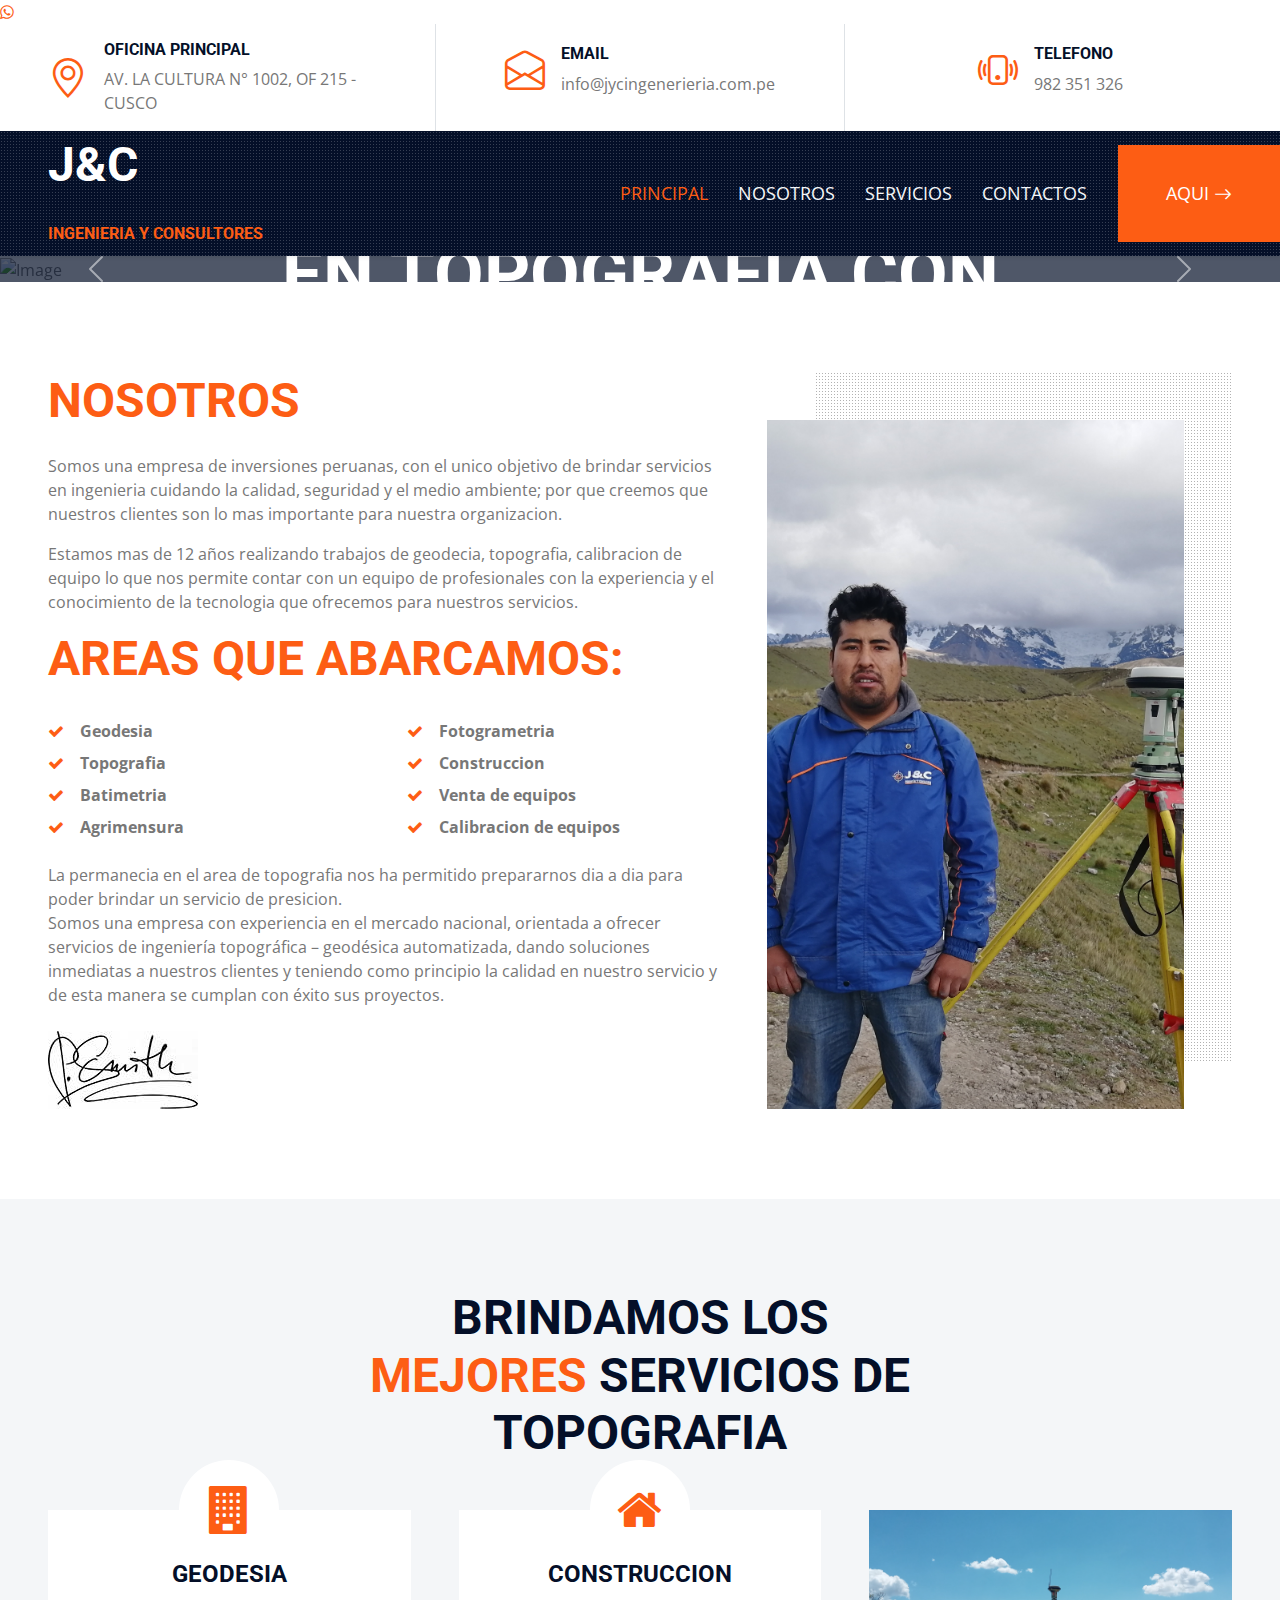
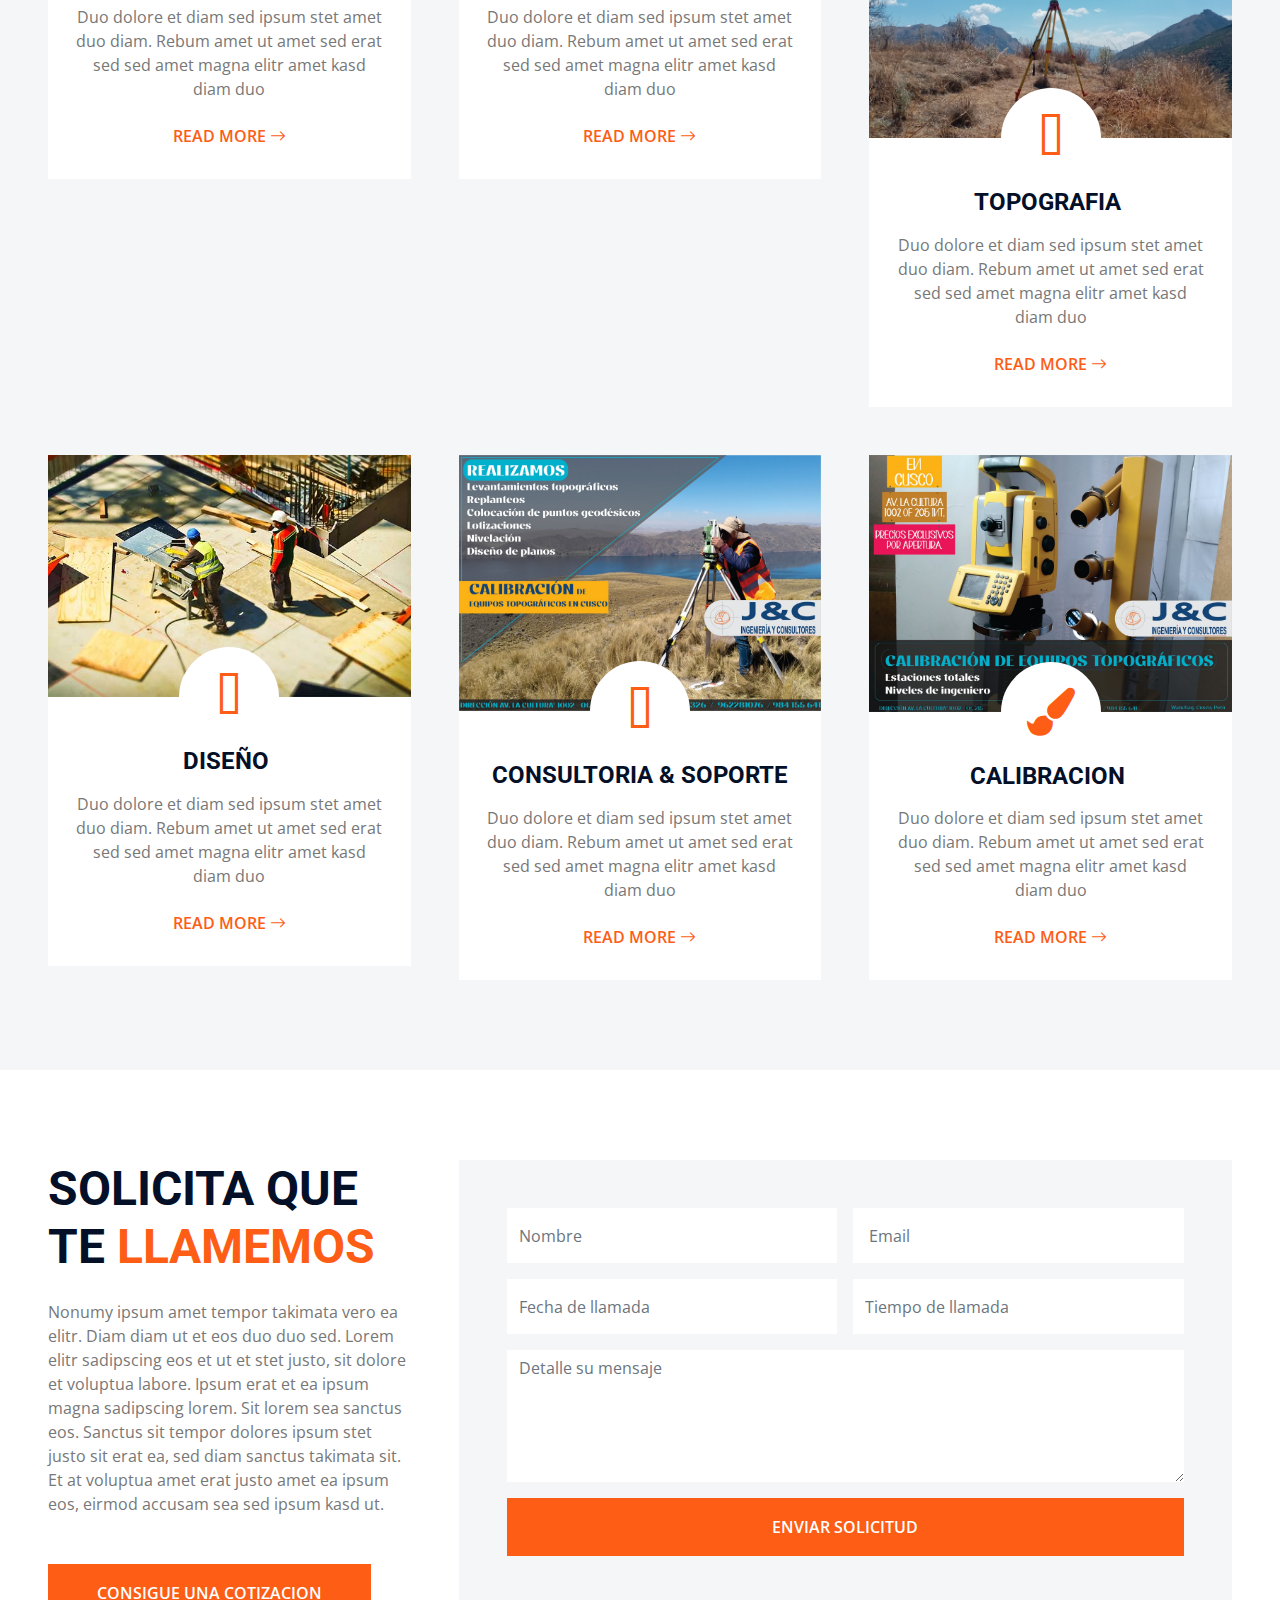
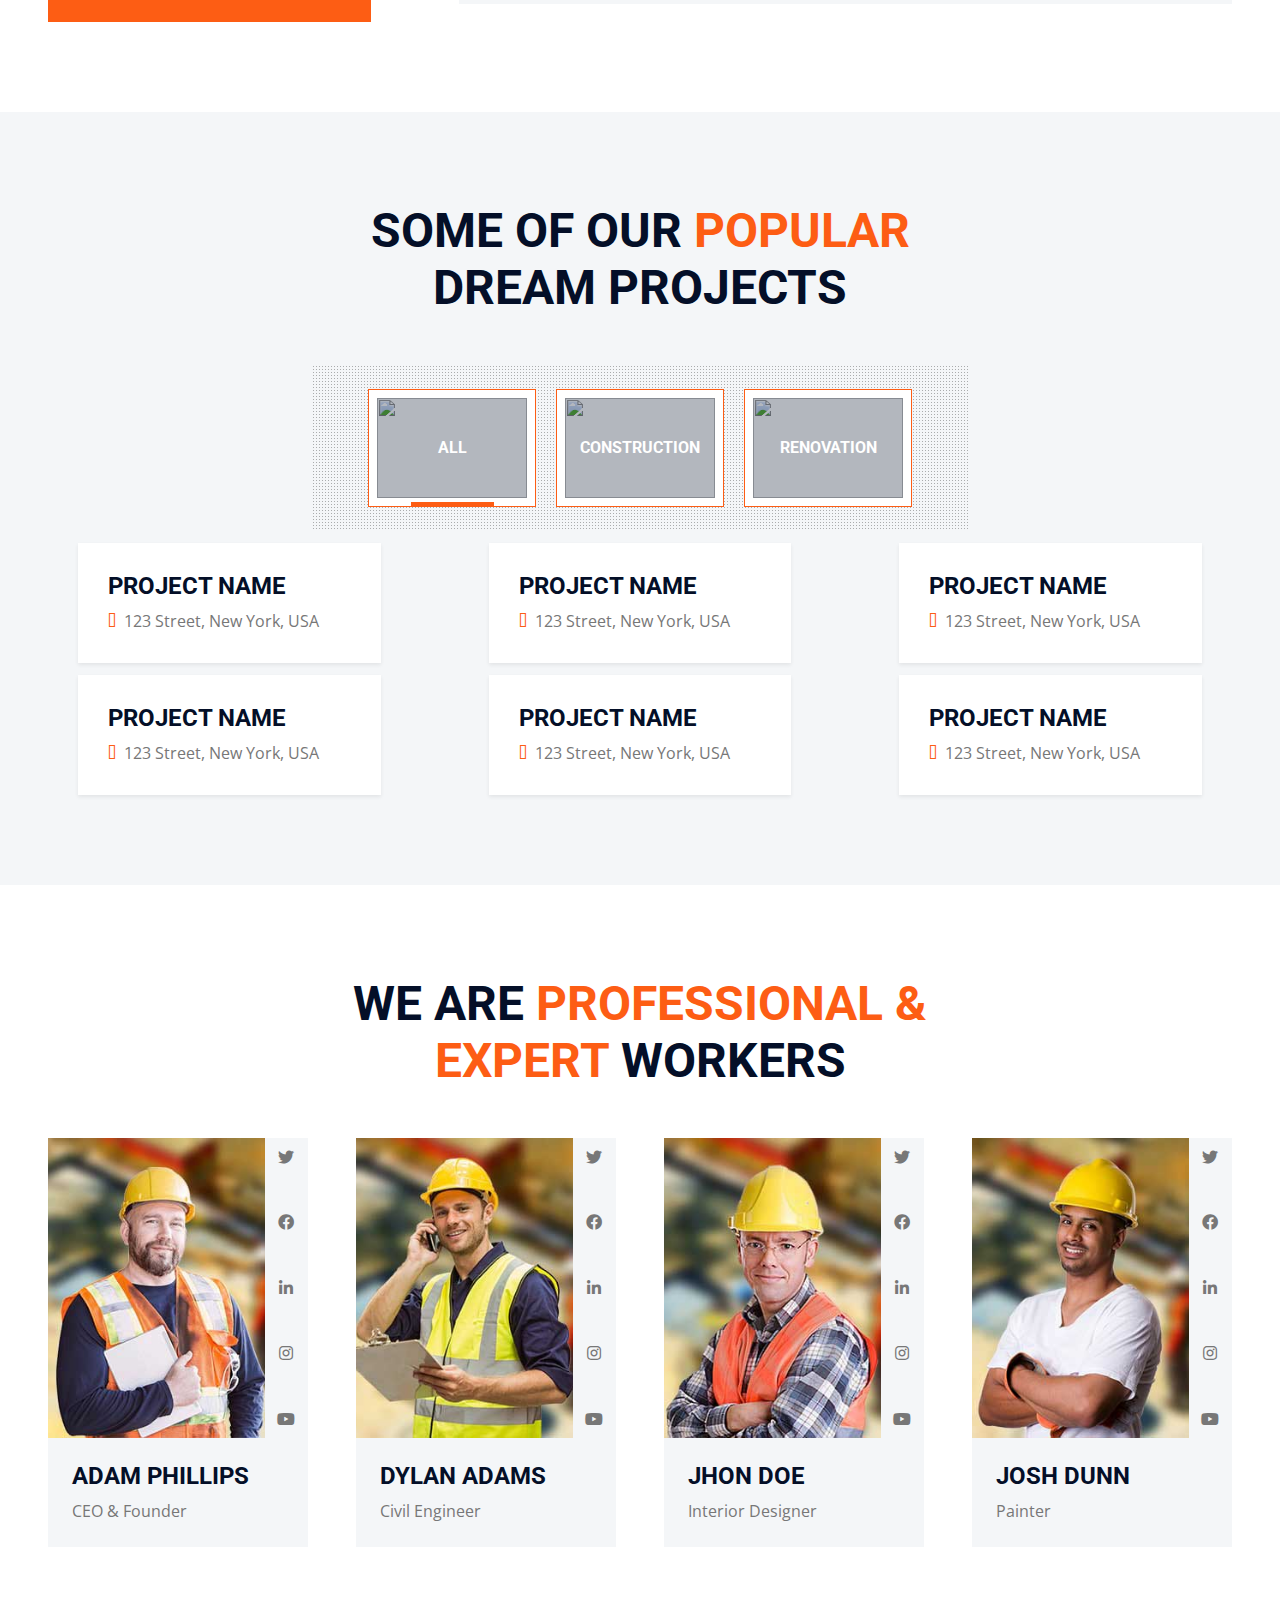
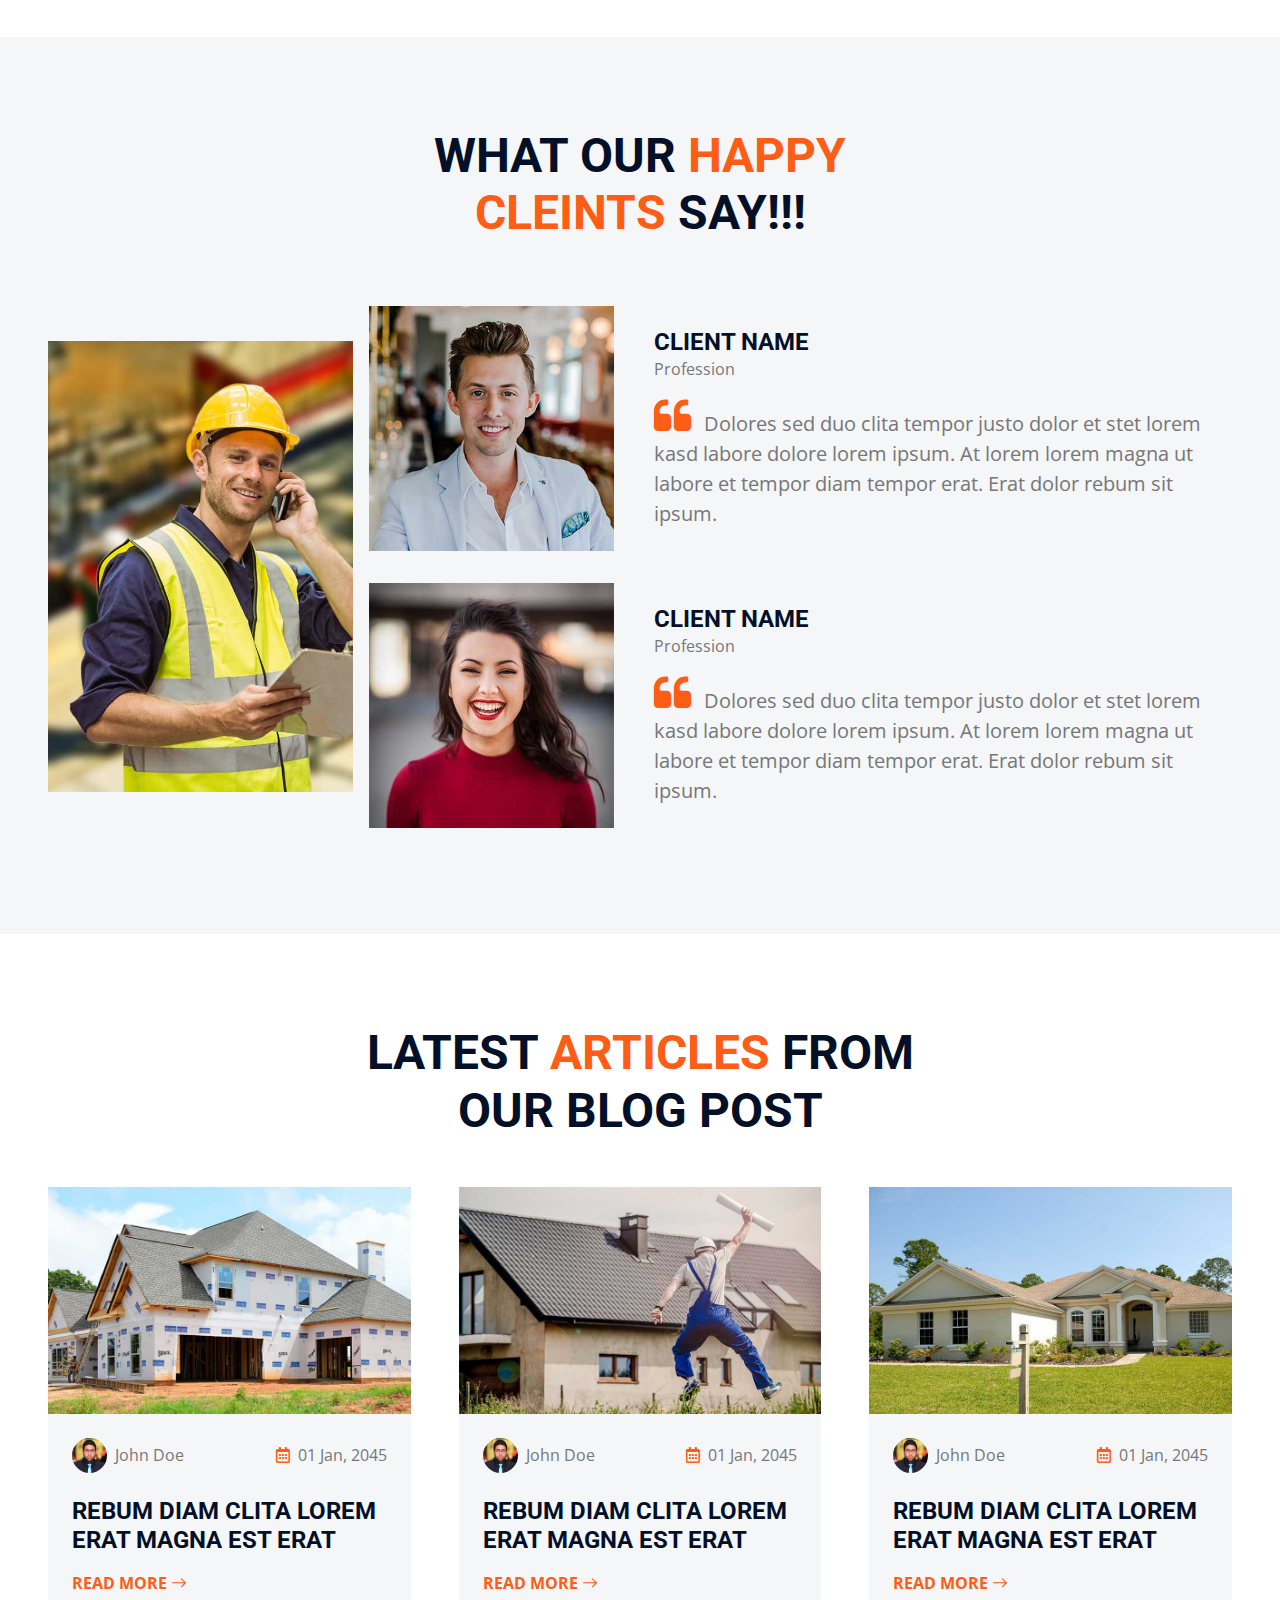
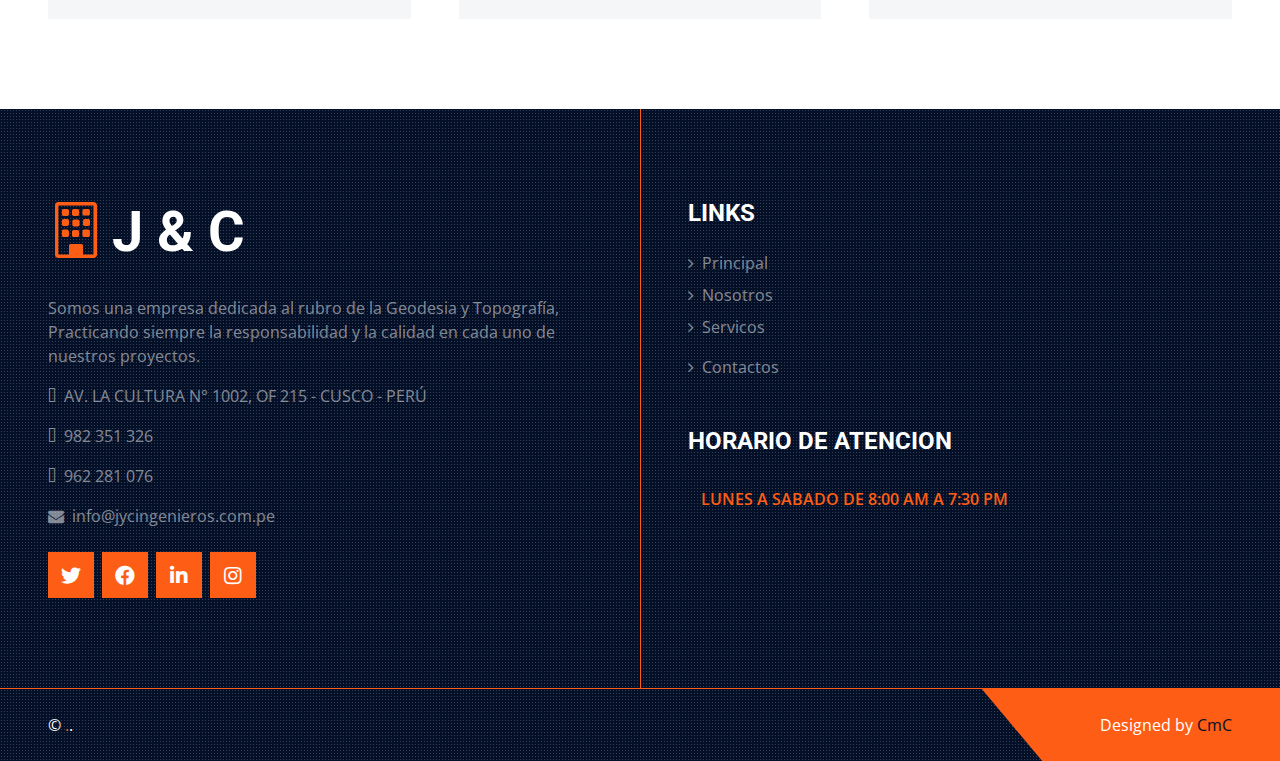
==== index.html @ 60f00f7a "Create index.html" ====
<!DOCTYPE html>
<html lang="en">

<head>
    <meta charset="utf-8">
    <title>J & C INGENIERIA Y CONSULTORES E.I.R.L.</title>
    <meta content="width=device-width, initial-scale=1.0" name="viewport">
    <meta content="Cusco topografia, venta y alquiler de equipos de topografia, " name="keywords">
    <meta content="Venta, alquiler y servicios de topografía en la ciudad de CUSCO con equipos Leica, topcon, Trimble, Hi target. Certificación de puntos geodésicos ante el IGN." name="description">
	<meta content="index" name="robots">

    <!-- Favicon -->
    <link href="img/favicon.ico" rel="icon">

    <!-- Google Web Fonts -->
    <link rel="preconnect" href="https://fonts.gstatic.com">
    <link href="https://fonts.googleapis.com/css2?family=Open+Sans:wght@400;600&family=Roboto:wght@500;700&display=swap" rel="stylesheet"> 

    <!-- Icon Font Stylesheet -->
    <link href="https://cdnjs.cloudflare.com/ajax/libs/font-awesome/5.15.0/css/all.min.css" rel="stylesheet">
    <link href="https://cdn.jsdelivr.net/npm/bootstrap-icons@1.4.1/font/bootstrap-icons.css" rel="stylesheet">

    <!-- Libraries Stylesheet -->
    <link href="lib/owlcarousel/assets/owl.carousel.min.css" rel="stylesheet">
    <link href="lib/tempusdominus/css/tempusdominus-bootstrap-4.min.css" rel="stylesheet" />
    <link href="lib/lightbox/css/lightbox.min.css" rel="stylesheet">
	 

    <!-- Customized Bootstrap Stylesheet -->
    <link href="css/bootstrap.min.css" rel="stylesheet">

    <!-- Template Stylesheet -->
    <link href="css/style.css" rel="stylesheet">
	<link rel="stylesheet" href="whatsapp.css">
	
</head>

<body>
	<link rel="stylesheet" href="https://maxcdn.bootstrapcdn.com/font-awesome/4.5.0/css/font-awesome.min.css">
<a href="https://api.whatsapp.com/send?phone=982351326&text=Hola%21%20Quisiera%20m%C3%A1s%20informaci%C3%B3n%20" class="float" target="_blank">
<i class="fa fa-whatsapp my-float"></i>
</a>
    <!-- Topbar Start -->
    <div class="container-fluid px-5 d-none d-lg-block">
        <div class="row gx-5">
            <div class="col-lg-4 text-center py-3">
                <div class="d-inline-flex align-items-center">
                    <i class="bi bi-geo-alt fs-1 text-primary me-3"></i>
                    <div class="text-start">
                        <h6 class="text-uppercase fw-bold">oficina principal</h6>
                        <span>AV. LA CULTURA N° 1002, OF 215 - CUSCO</span>
                    </div>
                </div>
            </div>
            <div class="col-lg-4 text-center border-start border-end py-3">
                <div class="d-inline-flex align-items-center">
                    <i class="bi bi-envelope-open fs-1 text-primary me-3"></i>
                    <div class="text-start">
                        <h6 class="text-uppercase fw-bold">Email</h6>
                        <span>info@jycingenerieria.com.pe</span>
                    </div>
                </div>
            </div>
            <div class="col-lg-4 text-center py-3">
                <div class="d-inline-flex align-items-center">
                    <i class="bi bi-phone-vibrate fs-1 text-primary me-3"></i>
                    <div class="text-start">
                        <h6 class="text-uppercase fw-bold">telefono</h6>
                        <span>982 351 326</span>
                    </div>
                </div>
            </div>
        </div>
    </div>
    <!-- Topbar End -->


    <!-- Navbar Start -->
    <div class="container-fluid sticky-top bg-dark bg-light-radial shadow-sm px-5 pe-lg-0">
        <nav class="navbar navbar-expand-lg bg-dark bg-light-radial navbar-dark py-3 py-lg-0">
            <a href="index.html" class="navbar-brand">
			<h1 class="m-0 display-5 text-uppercase text-white"><i class="#"></i>j&amp;c</h1>
<h1 class="m-0 display-5 text-uppercase text-white"><i class="#"></i><FONT SIZE=3 color="#FD5D14">Ingenieria y consultores</font></h1>
            </a>
            <button class="navbar-toggler" type="button" data-bs-toggle="collapse" data-bs-target="#navbarCollapse">
                <span class="navbar-toggler-icon"></span>
            </button>
            <div class="collapse navbar-collapse" id="navbarCollapse">
                <div class="navbar-nav ms-auto py-0">
                    <a href="index.html" class="nav-item nav-link active">principal</a>
                    <a href="about.html" class="nav-item nav-link">nosotros</a>
                    <a href="service.html" class="nav-item nav-link">Servicios</a>
                      <!-- <div class="nav-item dropdown">
                        <a href="#" class="nav-link dropdown-toggle" data-bs-toggle="dropdown">Paginas</a>
                        <div class="dropdown-menu m-0">
                            <a href="project.html" class="dropdown-item">Nuestros proyectos</a>
                            <a href="team.html" class="dropdown-item">Nuestro equipo</a>
                            <a href="testimonial.html" class="dropdown-item">Testimonios</a>
                            <a href="blog.html" class="dropdown-item">Blog</a>
                       </div> 
                    </div> -->
                    <a href="contact.html" class="nav-item nav-link">Contactos</a>
                    <a href="" class="nav-item nav-link bg-primary text-white px-5 ms-3 d-none d-lg-block">aqui <i class="bi bi-arrow-right"></i></a>
                </div>
            </div>
        </nav>
    </div>
    <!-- Navbar End -->



    <!-- Carousel Start -->
    <div class="container-fluid p-0">
        <div id="header-carousel" class="carousel slide carousel-fade" data-bs-ride="carousel">
            <div class="carousel-inner">
                <div class="carousel-item active">
                    <img class="w-100" src="img/carousel-1.jpg" alt="Image">
                    <div class="carousel-caption d-flex flex-column align-items-center justify-content-center">
                        <div class="p-3" style="max-width: 900px;">
                            <i class="fa fa-home fa-4x text-primary mb-4 d-none d-sm-block"></i>
                            <h1 class="display-2 text-uppercase text-white mb-md-4">Realiza tus proyectos en topografia con nosotros</h1>
                            <a href="" class="btn btn-primary py-md-3 px-md-5 mt-2">Cotiza aqui</a>
                        </div>
                    </div>
                </div>
                <div class="carousel-item">
                    <img class="w-100" src="img/carousel-2.jpg" alt="Image">
                    <div class="carousel-caption d-flex flex-column align-items-center justify-content-center">
                        <div class="p-3" style="max-width: 900px;">
                            <i class="fa fa-tools fa-4x text-primary mb-4 d-none d-sm-block"></i>
                            <h1 class="display-2 text-uppercase text-white mb-md-4">Nosotros te brindamos confianza en tu proyectos</h1>
                            <a href="" class="btn btn-primary py-md-3 px-md-5 mt-2">Contactos</a>
                        </div>
                    </div>
                </div>
            </div>
            <button class="carousel-control-prev" type="button" data-bs-target="#header-carousel"
                data-bs-slide="prev">
                <span class="carousel-control-prev-icon" aria-hidden="true"></span>
                <span class="visually-hidden">Previous</span>
            </button>
            <button class="carousel-control-next" type="button" data-bs-target="#header-carousel"
                data-bs-slide="next">
                <span class="carousel-control-next-icon" aria-hidden="true"></span>
                <span class="visually-hidden">Next</span>
            </button>
        </div>
    </div>
    <!-- Carousel End -->


    <!-- About Start -->
    <div class="container-fluid py-6 px-5">
        <div class="row g-5">
            <div class="col-lg-7">
                <h1 class="display-5 text-uppercase mb-4"> <span class="text-primary">nosotros</span> </h1>
                
                <p> Somos una empresa de inversiones peruanas, con el unico objetivo de brindar servicios en ingenieria cuidando la calidad, seguridad y el medio ambiente; por que creemos que nuestros clientes son lo mas importante para nuestra organizacion. </p>
                <p> Estamos mas de 12 años realizando trabajos de geodecia, topografia, calibracion de equipo lo que nos permite contar con un equipo  de profesionales con la experiencia y el conocimiento de la tecnologia que ofrecemos para nuestros servicios.  </p>
			  <h3 class="display-5 text-uppercase mb-4"> <span class="text-primary">areas que abarcamos:</span> </h3>
<div class="row gx-5 py-2">
          <div class="col-sm-6 mb-2">
                        <p class="fw-bold mb-2"><i class="fa fa-check text-primary me-3"></i>Geodesia</p>
                        <p class="fw-bold mb-2"><i class="fa fa-check text-primary me-3"></i>Topografia</p>
                        <p class="fw-bold mb-2"><i class="fa fa-check text-primary me-3"></i>Batimetria</p>
			            <p class="fw-bold mb-2"><i class="fa fa-check text-primary me-3"></i>Agrimensura</p>
        </div>
                    <div class="col-sm-6 mb-2">
                        <p class="fw-bold mb-2"><i class="fa fa-check text-primary me-3"></i>Fotogrametria</p>
                        <p class="fw-bold mb-2"><i class="fa fa-check text-primary me-3"></i>Construccion</p>
                        <p class="fw-bold mb-2"><i class="fa fa-check text-primary me-3"></i>Venta de equipos</p>
						<p class="fw-bold mb-2"><i class="fa fa-check text-primary me-3"></i>Calibracion de equipos</p>
                    </div>
              </div>
                <p class="mb-4">La permanecia en el area de topografia nos ha permitido prepararnos dia a dia para poder brindar un servicio de presicion.<br>
Somos una empresa con experiencia en el mercado nacional, orientada a ofrecer servicios de ingeniería topográfica – geodésica automatizada, dando soluciones inmediatas a nuestros clientes y teniendo como principio la calidad en nuestro servicio y de esta manera se cumplan con éxito sus proyectos.</p>
                <img src="img/signature.jpg" alt="">
            </div>
            <div class="col-lg-5 pb-5" style="min-height: 400px;">
                <div class="position-relative bg-dark-radial h-100 ms-5">
                    <img class="position-absolute w-100 h-100 mt-5 ms-n5" src="img/about.jpg" style="object-fit: cover;">
                </div>
            </div>
        </div>
    </div>
    <!-- About End -->
    

    <!-- Services Start -->
    <div class="container-fluid bg-light py-6 px-5">
        <div class="text-center mx-auto mb-5" style="max-width: 600px;">
            <h1 class="display-5 text-uppercase mb-4">brindamos los <span class="text-primary">mejores</span> servicios de topografia</h1>
        </div>
        <div class="row g-5">
            <div class="col-lg-4 col-md-6">
                <div class="service-item bg-white d-flex flex-column align-items-center text-center">
                    <img class="img-fluid" src="img/service-1.jpg" alt="">
                    <div class="service-icon bg-white">
                        <i class="fa fa-3x fa-building text-primary"></i>
                    </div>
                    <div class="px-4 pb-4">
                        <h4 class="text-uppercase mb-3">Geodesia</h4>
                        <p>Duo dolore et diam sed ipsum stet amet duo diam. Rebum amet ut amet sed erat sed sed amet magna elitr amet kasd diam duo</p>
                        <a class="btn text-primary" href="">Read More <i class="bi bi-arrow-right"></i></a>
                    </div>
                </div>
            </div>
            <div class="col-lg-4 col-md-6">
                <div class="service-item bg-white rounded d-flex flex-column align-items-center text-center">
                    <img class="img-fluid" src="img/service-2.jpg" alt="">
                    <div class="service-icon bg-white">
                        <i class="fa fa-3x fa-home text-primary"></i>
                    </div>
                    <div class="px-4 pb-4">
                        <h4 class="text-uppercase mb-3">construccion</h4>
                        <p>Duo dolore et diam sed ipsum stet amet duo diam. Rebum amet ut amet sed erat sed sed amet magna elitr amet kasd diam duo</p>
                        <a class="btn text-primary" href="">Read More <i class="bi bi-arrow-right"></i></a>
                    </div>
                </div>
            </div>
            <div class="col-lg-4 col-md-6">
                <div class="service-item bg-white rounded d-flex flex-column align-items-center text-center">
                    <img class="img-fluid" src="img/service-3.jpg" alt="">
                    <div class="service-icon bg-white">
                        <i class="fa fa-3x fa-drafting-compass text-primary"></i>
                    </div>
                    <div class="px-4 pb-4">
                        <h4 class="text-uppercase mb-3">topografia&nbsp;</h4>
                        <p>Duo dolore et diam sed ipsum stet amet duo diam. Rebum amet ut amet sed erat sed sed amet magna elitr amet kasd diam duo</p>
                        <a class="btn text-primary" href="">Read More <i class="bi bi-arrow-right"></i></a>
                    </div>
                </div>
            </div>
            <div class="col-lg-4 col-md-6">
                <div class="service-item bg-white rounded d-flex flex-column align-items-center text-center">
                    <img class="img-fluid" src="img/service-4.jpg" alt="">
                    <div class="service-icon bg-white">
                        <i class="fa fa-3x fa-palette text-primary"></i>
                    </div>
                    <div class="px-4 pb-4">
                        <h4 class="text-uppercase mb-3">diseño&nbsp;</h4>
                        <p>Duo dolore et diam sed ipsum stet amet duo diam. Rebum amet ut amet sed erat sed sed amet magna elitr amet kasd diam duo</p>
                        <a class="btn text-primary" href="">Read More <i class="bi bi-arrow-right"></i></a>
                    </div>
                </div>
            </div>
            <div class="col-lg-4 col-md-6">
                <div class="service-item bg-white rounded d-flex flex-column align-items-center text-center">
                    <img class="img-fluid" src="img/service-5.jpg" alt="">
                    <div class="service-icon bg-white">
                        <i class="fa fa-3x fa-tools text-primary"></i>
                    </div>
                    <div class="px-4 pb-4">
                        <h4 class="text-uppercase mb-3">consultoria & soporte</h4>
                        <p>Duo dolore et diam sed ipsum stet amet duo diam. Rebum amet ut amet sed erat sed sed amet magna elitr amet kasd diam duo</p>
                        <a class="btn text-primary" href="">Read More <i class="bi bi-arrow-right"></i></a>
                    </div>
                </div>
            </div>
            <div class="col-lg-4 col-md-6">
                <div class="service-item bg-white rounded d-flex flex-column align-items-center text-center">
                    <img class="img-fluid" src="img/service-6.jpg" alt="">
                    <div class="service-icon bg-white">
                        <i class="fa fa-3x fa-paint-brush text-primary"></i>
                    </div>
                    <div class="px-4 pb-4">
                        <h4 class="text-uppercase mb-3">calibracion&nbsp;</h4>
                        <p>Duo dolore et diam sed ipsum stet amet duo diam. Rebum amet ut amet sed erat sed sed amet magna elitr amet kasd diam duo</p>
                        <a class="btn text-primary" href="">Read More <i class="bi bi-arrow-right"></i></a>
                    </div>
                </div>
            </div>
        </div>
    </div>
    <!-- Services End -->


    <!-- Appointment Start -->
    <div class="container-fluid py-6 px-5">
            <div class="row gx-5">
                <div class="col-lg-4 mb-5 mb-lg-0">
                    <div class="mb-4">
                        <h1 class="display-5 text-uppercase mb-4">solicita que te <span class="text-primary">llamemos</span></h1>
                    </div>
                    <p class="mb-5">Nonumy ipsum amet tempor takimata vero ea elitr. Diam diam ut et eos duo duo sed. Lorem elitr sadipscing eos et ut et stet justo, sit dolore et voluptua labore. Ipsum erat et ea ipsum magna sadipscing lorem. Sit lorem sea sanctus eos. Sanctus sit tempor dolores ipsum stet justo sit erat ea, sed diam sanctus takimata sit. Et at voluptua amet erat justo amet ea ipsum eos, eirmod accusam sea sed ipsum kasd ut.</p>
                    <a class="btn btn-primary py-3 px-5" href="">consigue una cotizacion</a>
                </div>
                <div class="col-lg-8">
                    <div class="bg-light text-center p-5">
                        <form>
                            <div class="row g-3">
                                <div class="col-12 col-sm-6">
                                    <input type="text" class="form-control border-0" placeholder="Nombre" style="height: 55px;">
                                </div>
                                <div class="col-12 col-sm-6">
                                    <input type="email" class="form-control border-0" placeholder=" Email" style="height: 55px;">
                                </div>
                                <div class="col-12 col-sm-6">
                                    <div class="date" id="date" data-target-input="nearest">
                                        <input type="text"
                                            class="form-control border-0 datetimepicker-input"
                                            placeholder="Fecha de llamada" data-target="#date" data-toggle="datetimepicker" style="height: 55px;">
                                    </div>
                                </div>
                                <div class="col-12 col-sm-6">
                                    <div class="time" id="time" data-target-input="nearest">
                                        <input type="text"
                                            class="form-control border-0 datetimepicker-input"
                                            placeholder="Tiempo de llamada" data-target="#time" data-toggle="datetimepicker" style="height: 55px;">
                                    </div>
                                </div>
                                <div class="col-12">
                                    <textarea class="form-control border-0" rows="5" placeholder="Detalle su mensaje"></textarea>
                                </div>
                                <div class="col-12">
                                    <button class="btn btn-primary w-100 py-3" type="submit">enviar solicitud</button>
                                </div>
                            </div>
                        </form>
                    </div>
                </div>
            </div>
    </div>
    <!-- Appointment End -->


    <!-- Portfolio Start -->
    <div class="container-fluid bg-light py-6 px-5">
        <div class="text-center mx-auto mb-5" style="max-width: 600px;">
            <h1 class="display-5 text-uppercase mb-4">Some Of Our <span class="text-primary">Popular</span> Dream Projects</h1>
        </div>
        <div class="row gx-5">
            <div class="col-12 text-center">
                <div class="d-inline-block bg-dark-radial text-center pt-4 px-5 mb-5">
                    <ul class="list-inline mb-0" id="portfolio-flters">
                        <li class="btn btn-outline-primary bg-white p-2 active mx-2 mb-4" data-filter="*">
                            <img src="img/portfolio-1.jpg" style="width: 150px; height: 100px;">
                            <div class="position-absolute top-0 start-0 end-0 bottom-0 m-2 d-flex align-items-center justify-content-center" style="background: rgba(4, 15, 40, .3);">
                                <h6 class="text-white text-uppercase m-0">All</h6>
                            </div>
                        </li>
                        <li class="btn btn-outline-primary bg-white p-2 mx-2 mb-4" data-filter=".first">
                            <img src="img/portfolio-2.jpg" style="width: 150px; height: 100px;">
                            <div class="position-absolute top-0 start-0 end-0 bottom-0 m-2 d-flex align-items-center justify-content-center" style="background: rgba(4, 15, 40, .3);">
                                <h6 class="text-white text-uppercase m-0">Construction</h6>
                            </div>
                        </li>
                        <li class="btn btn-outline-primary bg-white p-2 mx-2 mb-4" data-filter=".second">
                            <img src="img/portfolio-3.jpg" style="width: 150px; height: 100px;">
                            <div class="position-absolute top-0 start-0 end-0 bottom-0 m-2 d-flex align-items-center justify-content-center" style="background: rgba(4, 15, 40, .3);">
                                <h6 class="text-white text-uppercase m-0">Renovation</h6>
                            </div>
                        </li>
                    </ul>
                </div>
            </div>
        </div>
        <div class="row g-5 portfolio-container">
            <div class="col-xl-4 col-lg-6 col-md-6 portfolio-item first">
                <div class="position-relative portfolio-box">
                    <img class="img-fluid w-100" src="img/portfolio-1.jpg" alt="">
                    <a class="portfolio-title shadow-sm" href="">
                        <p class="h4 text-uppercase">Project Name</p>
                        <span class="text-body"><i class="fa fa-map-marker-alt text-primary me-2"></i>123 Street, New York, USA</span>
                    </a>
                    <a class="portfolio-btn" href="img/portfolio-1.jpg" data-lightbox="portfolio">
                        <i class="bi bi-plus text-white"></i>
                    </a>
                </div>
            </div>
            <div class="col-xl-4 col-lg-6 col-md-6 portfolio-item second">
                <div class="position-relative portfolio-box">
                    <img class="img-fluid w-100" src="img/portfolio-2.jpg" alt="">
                    <a class="portfolio-title shadow-sm" href="">
                        <p class="h4 text-uppercase">Project Name</p>
                        <span class="text-body"><i class="fa fa-map-marker-alt text-primary me-2"></i>123 Street, New York, USA</span>
                    </a>
                    <a class="portfolio-btn" href="img/portfolio-2.jpg" data-lightbox="portfolio">
                        <i class="bi bi-plus text-white"></i>
                    </a>
                </div>
            </div>
            <div class="col-xl-4 col-lg-6 col-md-6 portfolio-item first">
                <div class="position-relative portfolio-box">
                    <img class="img-fluid w-100" src="img/portfolio-3.jpg" alt="">
                    <a class="portfolio-title shadow-sm" href="">
                        <p class="h4 text-uppercase">Project Name</p>
                        <span class="text-body"><i class="fa fa-map-marker-alt text-primary me-2"></i>123 Street, New York, USA</span>
                    </a>
                    <a class="portfolio-btn" href="img/portfolio-3.jpg" data-lightbox="portfolio">
                        <i class="bi bi-plus text-white"></i>
                    </a>
                </div>
            </div>
            <div class="col-xl-4 col-lg-6 col-md-6 portfolio-item second">
                <div class="position-relative portfolio-box">
                    <img class="img-fluid w-100" src="img/portfolio-4.jpg" alt="">
                    <a class="portfolio-title shadow-sm" href="">
                        <p class="h4 text-uppercase">Project Name</p>
                        <span class="text-body"><i class="fa fa-map-marker-alt text-primary me-2"></i>123 Street, New York, USA</span>
                    </a>
                    <a class="portfolio-btn" href="img/portfolio-4.jpg" data-lightbox="portfolio">
                        <i class="bi bi-plus text-white"></i>
                    </a>
                </div>
            </div>
            <div class="col-xl-4 col-lg-6 col-md-6 portfolio-item first">
                <div class="position-relative portfolio-box">
                    <img class="img-fluid w-100" src="img/portfolio-5.jpg" alt="">
                    <a class="portfolio-title shadow-sm" href="">
                        <p class="h4 text-uppercase">Project Name</p>
                        <span class="text-body"><i class="fa fa-map-marker-alt text-primary me-2"></i>123 Street, New York, USA</span>
                    </a>
                    <a class="portfolio-btn" href="img/portfolio-5.jpg" data-lightbox="portfolio">
                        <i class="bi bi-plus text-white"></i>
                    </a>
                </div>
            </div>
            <div class="col-xl-4 col-lg-6 col-md-6 portfolio-item second">
                <div class="position-relative portfolio-box">
                    <img class="img-fluid w-100" src="img/portfolio-6.jpg" alt="">
                    <a class="portfolio-title shadow-sm" href="">
                        <p class="h4 text-uppercase">Project Name</p>
                        <span class="text-body"><i class="fa fa-map-marker-alt text-primary me-2"></i>123 Street, New York, USA</span>
                    </a>
                    <a class="portfolio-btn" href="img/portfolio-6.jpg" data-lightbox="portfolio">
                        <i class="bi bi-plus text-white"></i>
                    </a>
                </div>
            </div>
        </div>
    </div>
    <!-- Portfolio End -->


    <!-- Team Start -->
    <div class="container-fluid py-6 px-5">
        <div class="text-center mx-auto mb-5" style="max-width: 600px;">
            <h1 class="display-5 text-uppercase mb-4">We Are <span class="text-primary">Professional & Expert</span> Workers</h1>
        </div>
        <div class="row g-5">
            <div class="col-xl-3 col-lg-4 col-md-6">
                <div class="row g-0">
                    <div class="col-10" style="min-height: 300px;">
                        <div class="position-relative h-100">
                            <img class="position-absolute w-100 h-100" src="img/team-1.jpg" style="object-fit: cover;">
                        </div>
                    </div>
                    <div class="col-2">
                        <div class="h-100 d-flex flex-column align-items-center justify-content-between bg-light">
                            <a class="btn" href="#"><i class="fab fa-twitter"></i></a>
                            <a class="btn" href="#"><i class="fab fa-facebook-f"></i></a>
                            <a class="btn" href="#"><i class="fab fa-linkedin-in"></i></a>
                            <a class="btn" href="#"><i class="fab fa-instagram"></i></a>
                            <a class="btn" href="#"><i class="fab fa-youtube"></i></a>
                        </div>
                    </div>
                    <div class="col-12">
                        <div class="bg-light p-4">
                            <h4 class="text-uppercase">Adam Phillips</h4>
                            <span>CEO & Founder</span>
                        </div>
                    </div>
                </div>
            </div>
            <div class="col-xl-3 col-lg-4 col-md-6">
                <div class="row g-0">
                    <div class="col-10" style="min-height: 300px;">
                        <div class="position-relative h-100">
                            <img class="position-absolute w-100 h-100" src="img/team-2.jpg" style="object-fit: cover;">
                        </div>
                    </div>
                    <div class="col-2">
                        <div class="h-100 d-flex flex-column align-items-center justify-content-between bg-light">
                            <a class="btn" href="#"><i class="fab fa-twitter"></i></a>
                            <a class="btn" href="#"><i class="fab fa-facebook-f"></i></a>
                            <a class="btn" href="#"><i class="fab fa-linkedin-in"></i></a>
                            <a class="btn" href="#"><i class="fab fa-instagram"></i></a>
                            <a class="btn" href="#"><i class="fab fa-youtube"></i></a>
                        </div>
                    </div>
                    <div class="col-12">
                        <div class="bg-light p-4">
                            <h4 class="text-uppercase">Dylan Adams</h4>
                            <span>Civil Engineer</span>
                        </div>
                    </div>
                </div>
            </div>
            <div class="col-xl-3 col-lg-4 col-md-6">
                <div class="row g-0">
                    <div class="col-10" style="min-height: 300px;">
                        <div class="position-relative h-100">
                            <img class="position-absolute w-100 h-100" src="img/team-3.jpg" style="object-fit: cover;">
                        </div>
                    </div>
                    <div class="col-2">
                        <div class="h-100 d-flex flex-column align-items-center justify-content-between bg-light">
                            <a class="btn" href="#"><i class="fab fa-twitter"></i></a>
                            <a class="btn" href="#"><i class="fab fa-facebook-f"></i></a>
                            <a class="btn" href="#"><i class="fab fa-linkedin-in"></i></a>
                            <a class="btn" href="#"><i class="fab fa-instagram"></i></a>
                            <a class="btn" href="#"><i class="fab fa-youtube"></i></a>
                        </div>
                    </div>
                    <div class="col-12">
                        <div class="bg-light p-4">
                            <h4 class="text-uppercase">Jhon Doe</h4>
                            <span>Interior Designer</span>
                        </div>
                    </div>
                </div>
            </div>
            <div class="col-xl-3 col-lg-4 col-md-6">
                <div class="row g-0">
                    <div class="col-10" style="min-height: 300px;">
                        <div class="position-relative h-100">
                            <img class="position-absolute w-100 h-100" src="img/team-4.jpg" style="object-fit: cover;">
                        </div>
                    </div>
                    <div class="col-2">
                        <div class="h-100 d-flex flex-column align-items-center justify-content-between bg-light">
                            <a class="btn" href="#"><i class="fab fa-twitter"></i></a>
                            <a class="btn" href="#"><i class="fab fa-facebook-f"></i></a>
                            <a class="btn" href="#"><i class="fab fa-linkedin-in"></i></a>
                            <a class="btn" href="#"><i class="fab fa-instagram"></i></a>
                            <a class="btn" href="#"><i class="fab fa-youtube"></i></a>
                        </div>
                    </div>
                    <div class="col-12">
                        <div class="bg-light p-4">
                            <h4 class="text-uppercase">Josh Dunn</h4>
                            <span>Painter</span>
                        </div>
                    </div>
                </div>
            </div>
        </div>
    </div>
    <!-- Team End -->


    <!-- Testimonial Start -->
    <div class="container-fluid bg-light py-6 px-5">
        <div class="text-center mx-auto mb-5" style="max-width: 600px;">
            <h1 class="display-5 text-uppercase mb-4">What Our <span class="text-primary">Happy Cleints</span> Say!!!</h1>
        </div>
        <div class="row gx-0 align-items-center">
            <div class="col-xl-4 col-lg-5 d-none d-lg-block">
                <img class="img-fluid w-100 h-100" src="img/testimonial.jpg">
            </div>
            <div class="col-xl-8 col-lg-7 col-md-12">
                <div class="testimonial bg-light">
                    <div class="owl-carousel testimonial-carousel">
                        <div class="row gx-4 align-items-center">
                            <div class="col-xl-4 col-lg-5 col-md-5">
                                <img class="img-fluid w-100 h-100 bg-light p-lg-3 mb-4 mb-md-0" src="img/testimonial-1.jpg" alt="">
                            </div>
                            <div class="col-xl-8 col-lg-7 col-md-7">
                                <h4 class="text-uppercase mb-0">Client Name</h4>
                                <p>Profession</p>
                                <p class="fs-5 mb-0"><i class="fa fa-2x fa-quote-left text-primary me-2"></i> Dolores sed duo
                                    clita tempor justo dolor et stet lorem kasd labore dolore lorem ipsum. At lorem
                                    lorem magna ut labore et tempor diam tempor erat. Erat dolor rebum sit
                                    ipsum.</p>
                            </div>
                        </div>
                        <div class="row gx-4 align-items-center">
                            <div class="col-xl-4 col-lg-5 col-md-5">
                                <img class="img-fluid w-100 h-100 bg-light p-lg-3 mb-4 mb-md-0" src="img/testimonial-2.jpg" alt="">
                            </div>
                            <div class="col-xl-8 col-lg-7 col-md-7">
                                <h4 class="text-uppercase mb-0">Client Name</h4>
                                <p>Profession</p>
                                <p class="fs-5 mb-0"><i class="fa fa-2x fa-quote-left text-primary me-2"></i> Dolores sed duo
                                    clita tempor justo dolor et stet lorem kasd labore dolore lorem ipsum. At lorem
                                    lorem magna ut labore et tempor diam tempor erat. Erat dolor rebum sit
                                    ipsum.</p>
                            </div>
                        </div>
                    </div>
                </div>
            </div>
        </div>
    </div>
    <!-- Testimonial End -->


    <!-- Blog Start -->
    <div class="container-fluid py-6 px-5">
        <div class="text-center mx-auto mb-5" style="max-width: 600px;">
            <h1 class="display-5 text-uppercase mb-4">Latest <span class="text-primary">Articles</span> From Our Blog Post</h1>
        </div>
        <div class="row g-5">
            <div class="col-lg-4 col-md-6">
                <div class="bg-light">
                    <img class="img-fluid" src="img/blog-1.jpg" alt="">
                    <div class="p-4">
                        <div class="d-flex justify-content-between mb-4">
                            <div class="d-flex align-items-center">
                                <img class="rounded-circle me-2" src="img/user.jpg" width="35" height="35" alt="">
                                <span>John Doe</span>
                            </div>
                            <div class="d-flex align-items-center">
                                <span class="ms-3"><i class="far fa-calendar-alt text-primary me-2"></i>01 Jan, 2045</span>
                            </div>
                        </div>
                        <h4 class="text-uppercase mb-3">Rebum diam clita lorem erat magna est erat</h4>
                        <a class="text-uppercase fw-bold" href="">Read More <i class="bi bi-arrow-right"></i></a>
                    </div>
                </div>
            </div>
            <div class="col-lg-4 col-md-6">
                <div class="bg-light">
                    <img class="img-fluid" src="img/blog-2.jpg" alt="">
                    <div class="p-4">
                        <div class="d-flex justify-content-between mb-4">
                            <div class="d-flex align-items-center">
                                <img class="rounded-circle me-2" src="img/user.jpg" width="35" height="35" alt="">
                                <span>John Doe</span>
                            </div>
                            <div class="d-flex align-items-center">
                                <span class="ms-3"><i class="far fa-calendar-alt text-primary me-2"></i>01 Jan, 2045</span>
                            </div>
                        </div>
                        <h4 class="text-uppercase mb-3">Rebum diam clita lorem erat magna est erat</h4>
                        <a class="text-uppercase fw-bold" href="">Read More <i class="bi bi-arrow-right"></i></a>
                    </div>
                </div>
            </div>
            <div class="col-lg-4 col-md-6">
                <div class="bg-light">
                    <img class="img-fluid" src="img/blog-3.jpg" alt="">
                    <div class="p-4">
                        <div class="d-flex justify-content-between mb-4">
                            <div class="d-flex align-items-center">
                                <img class="rounded-circle me-2" src="img/user.jpg" width="35" height="35" alt="">
                                <span>John Doe</span>
                            </div>
                            <div class="d-flex align-items-center">
                                <span class="ms-3"><i class="far fa-calendar-alt text-primary me-2"></i>01 Jan, 2045</span>
                            </div>
                        </div>
                        <h4 class="text-uppercase mb-3">Rebum diam clita lorem erat magna est erat</h4>
                        <a class="text-uppercase fw-bold" href="">Read More <i class="bi bi-arrow-right"></i></a>
                    </div>
                </div>
            </div>
        </div>
    </div>
    <!-- Blog End -->
    

    <!-- Footer Start -->
    <div class="footer container-fluid position-relative bg-dark bg-light-radial text-white-50 py-6 px-5">
        <div class="row g-5">
            <div class="col-lg-6 pe-lg-5">
                <a href="index.html" class="navbar-brand">
                    <h1 class="m-0 display-4 text-uppercase text-white"><i class="bi bi-building text-primary me-2"></i>J & C</h1>
                </a>
                <p>Somos una empresa dedicada al rubro de la Geodesia y Topografía, Practicando siempre la responsabilidad y la calidad en cada uno de nuestros proyectos.</p>
                <p><i class="fa fa-map-marker-alt me-2"></i>AV. LA CULTURA N° 1002, OF 215 - CUSCO - PERÚ</p>
                <p><i class="fa fa-phone-alt me-2"></i>982 351 326</p>
				<p><i class="fa fa-phone-alt me-2"></i>962 281 076</p>
                <p><i class="fa fa-envelope me-2"></i>info@jycingenieros.com.pe</p>
                <div class="d-flex justify-content-start mt-4">
                    <a class="btn btn-lg btn-primary btn-lg-square rounded-0 me-2" href="#"><i class="fab fa-twitter"></i></a>
                    <a class="btn btn-lg btn-primary btn-lg-square rounded-0 me-2" href="#"><i class="fab fa-facebook-f"></i></a>
                    <a class="btn btn-lg btn-primary btn-lg-square rounded-0 me-2" href="#"><i class="fab fa-linkedin-in"></i></a>
                    <a class="btn btn-lg btn-primary btn-lg-square rounded-0" href="#"><i class="fab fa-instagram"></i></a>
                </div>
            </div>
            <div class="col-lg-6 ps-lg-5">
                <div class="row g-5">
                    <div class="col-sm-6">
                        <h4 class="text-white text-uppercase mb-4"> Links</h4>
                        <div class="d-flex flex-column justify-content-start">
                            <a class="text-white-50 mb-2" href="#"><i class="fa fa-angle-right me-2"></i>Principal</a>
                            <a class="text-white-50 mb-2" href="#"><i class="fa fa-angle-right me-2"></i>Nosotros</a>
                            <a class="text-white-50 mb-2" href="#"><i class="fa fa-angle-right me-2"></i>Servicos</a>
                            <a class="text-white-50 mb-2" href="#"></a>
                            <a class="text-white-50" href="#"><i class="fa fa-angle-right me-2"></i>Contactos</a>
                        </div>
                    </div>
                    <div class="col-sm-6">
                        <h4 class="text-white text-uppercase mb-4"></h4>
                        <div class="d-flex flex-column justify-content-start">
                            <a class="text-white-50 mb-2" href="#"></a>
                            <a class="text-white-50 mb-2" href="#"></i></a>
                            <a class="text-white-50 mb-2" href="#"></i></a>
                            <a class="text-white-50 mb-2" href="#"></i></a>
                            <a class="text-white-50" href="#"></i></a>
                        </div>
                    </div>
                    <div class="col-sm-12">
                        <h4 class="text-white text-uppercase mb-4">horario de atencion</h4>
						<div class="w-100">
                         <a class="btn text-primary" href="#">Lunes a sabado de 8:00 am  a 7:30 pm</a>  
                        </div>
                    </div>
                </div>
            </div>
        </div>
    </div>
    <div class="container-fluid bg-dark bg-light-radial text-white border-top border-primary px-0">
        <div class="d-flex flex-column flex-md-row justify-content-between">
            <div class="py-4 px-5 text-center text-md-start">
                <p class="mb-0">&copy; <a class="text-primary" href="#">.</a>.</p>
            </div>
            <div class="py-4 px-5 bg-primary footer-shape position-relative text-center text-md-end">
                <p class="mb-0">Designed by <a class="text-dark" href="#">CmC</a></p>
            </div>
        </div>
    </div>
    <!-- Footer End -->


    <!-- Back to Top -->
    <a href="#" class="btn btn-lg btn-primary btn-lg-square back-to-top"><i class="bi bi-arrow-up"></i></a>


    <!-- JavaScript Libraries -->
    <script src="https://code.jquery.com/jquery-3.4.1.min.js"></script>
    <script src="https://cdn.jsdelivr.net/npm/bootstrap@5.0.0/dist/js/bootstrap.bundle.min.js"></script>
    <script src="lib/easing/easing.min.js"></script>
    <script src="lib/waypoints/waypoints.min.js"></script>
    <script src="lib/owlcarousel/owl.carousel.min.js"></script>
    <script src="lib/tempusdominus/js/moment.min.js"></script>
    <script src="lib/tempusdominus/js/moment-timezone.min.js"></script>
    <script src="lib/tempusdominus/js/tempusdominus-bootstrap-4.min.js"></script>
    <script src="lib/isotope/isotope.pkgd.min.js"></script>
    <script src="lib/lightbox/js/lightbox.min.js"></script>

    <!-- Template Javascript -->
    <script src="js/main.js"></script>
</body>

</html>
---- css/style.css ----
/********** Template CSS **********/
:root {
    --primary: #FD5D14;
    --secondary: #FDBE33;
    --light: #F4F6F8;
    --dark: #040F28;
}

.pt-6 {
    padding-top: 90px;
}

.pb-6 {
    padding-bottom: 90px;
}

.py-6 {
    padding-top: 90px;
    padding-bottom: 90px;
}

.btn {
    position: relative;
    font-weight: 600;
    text-transform: uppercase;
    transition: .5s;
}

.btn::after {
    position: absolute;
    content: "";
    width: 0;
    height: 5px;
    bottom: -1px;
    left: 50%;
    background: var(--primary);
    transition: .5s;
}

.btn.btn-primary::after {
    background: var(--dark);
}

.btn:hover::after,
.btn.active::after {
    width: 50%;
    left: 25%;
}

.btn-primary {
    color: #FFFFFF;
}

.btn-square {
    width: 36px;
    height: 36px;
}

.btn-sm-square {
    width: 28px;
    height: 28px;
}

.btn-lg-square {
    width: 46px;
    height: 46px;
}

.btn-square,
.btn-sm-square,
.btn-lg-square {
    padding-left: 0;
    padding-right: 0;
    text-align: center;
}

.back-to-top {
    position: fixed;
    display: none;
    left: 50%;
    bottom: 0;
    margin-left: -22px;
    border-radius: 0;
    z-index: 99;
}

.bg-dark-radial {
    background-image: -webkit-repeating-radial-gradient(center center, rgba(0, 0, 0, 0.3), rgba(0, 0, 0, 0.3) 1px, transparent 1px, transparent 100%);
    background-image: -moz-repeating-radial-gradient(center center, rgba(0, 0, 0, 0.3), rgba(0, 0, 0, 0.3) 1px, transparent 1px, transparent 100%);
    background-image: -ms-repeating-radial-gradient(center center, rgba(0, 0, 0, 0.3), rgba(0, 0, 0, 0.3) 1px, transparent 1px, transparent 100%);
    background-image: -o-repeating-radial-gradient(center center, rgba(0, 0, 0, 0.3), rgba(0, 0, 0, 0.3) 1px, transparent 1px, transparent 100%);
    background-image: repeating-radial-gradient(center center, rgba(0, 0, 0, 0.3), rgba(0, 0, 0, 0.3) 1px, transparent 1px, transparent 100%);
    background-size: 3px 3px;
}

.bg-light-radial {
    background-image: -webkit-repeating-radial-gradient(center center, rgba(256, 256, 256, 0.2), rgba(256, 256, 256, 0.2) 1px, transparent 1px, transparent 100%);
    background-image: -moz-repeating-radial-gradient(center center, rgba(256, 256, 256, 0.2), rgba(256, 256, 256, 0.2) 1px, transparent 1px, transparent 100%);
    background-image: -ms-repeating-radial-gradient(center center, rgba(256, 256, 256, 0.2), rgba(256, 256, 256, 0.2) 1px, transparent 1px, transparent 100%);
    background-image: -o-repeating-radial-gradient(center center, rgba(256, 256, 256, 0.2), rgba(256, 256, 256, 0.2) 1px, transparent 1px, transparent 100%);
    background-image: repeating-radial-gradient(center center, rgba(256, 256, 256, 0.2), rgba(256, 256, 256, 0.2) 1px, transparent 1px, transparent 100%);
    background-size: 3px 3px;
}

.navbar-dark .navbar-nav .nav-link {
    position: relative;
    padding: 35px 15px;
    font-size: 18px;
    text-transform: uppercase;
    color: var(--light);
    outline: none;
    transition: .5s;
}

.navbar-dark .navbar-nav .nav-link:hover,
.navbar-dark .navbar-nav .nav-link.active {
    color: var(--primary);
}

@media (max-width: 991.98px) {
    .navbar-dark .navbar-nav .nav-link  {
        margin-left: 0;
        padding: 10px 0;
    }
}

.carousel-caption {
    top: 0;
    left: 0;
    right: 0;
    bottom: 0;
    background: rgba(4, 15, 40, .7);
    z-index: 1;
}

@media (max-width: 576px) {
    .carousel-caption h4 {
        font-size: 18px;
        font-weight: 500 !important;
    }

    .carousel-caption h1 {
        font-size: 30px;
        font-weight: 600 !important;
    }
}

.page-header {
    height: 300px;
    display: flex;
    flex-direction: column;
    align-items: center;
    justify-content: center;
    background: linear-gradient(rgba(4, 15, 40, .7), rgba(4, 15, 40, .7)), url(../img/carousel-1.jpg) center center no-repeat;
    background-size: cover;
}

.service-item .service-icon {
    margin-top: -50px;
    width: 100px;
    height: 100px;
    display: flex;
    align-items: center;
    justify-content: center;
    border-radius: 100px;
}

.service-item .service-icon i {
    transition: .2s;
}

.service-item:hover .service-icon i {
    font-size: 60px;
}

.portfolio-item {
    margin-bottom: 60px;
}

.portfolio-title {
    position: absolute;
    display: flex;
    flex-direction: column;
    justify-content: center;
    height: 120px;
    padding: 0 30px;
    right: 30px;
    left: 30px;
    bottom: -60px;
    background: #FFFFFF;
    z-index: 3;
}

.portfolio-btn {
    position: absolute;
    display: inline-block;
    top: 50%;
    left: 50%;
    margin-top: -60px;
    margin-left: -60px;
    font-size: 120px;
    line-height: 0;
    transition: .1s;
    transition-delay: .3s;
    z-index: 2;
    opacity: 0;
}

.portfolio-item:hover .portfolio-btn {
    opacity: 1;
}

.portfolio-box::before,
.portfolio-box::after {
    position: absolute;
    content: "";
    width: 0;
    height: 100%;
    top: 0;
    transition: .5s;
    z-index: 1;
    background: rgba(4, 15, 40, .7);
}

.portfolio-box::before {
    left: 0;
}

.portfolio-box::after {
    right: 0;
}

.portfolio-item:hover .portfolio-box::before {
    left: 0;
    width: 50%;
}

.portfolio-item:hover .portfolio-box::after {
    right: 0;
    width: 50%;
}

@media (min-width: 992px) {
    .testimonial,
    .contact-form {
        margin-left: -90px;
    }
}

@media (min-width: 992px) {
    .footer::after {
        position: absolute;
        content: "";
        width: 1px;
        height: 100%;
        top: 0;
        left: 50%;
        background: var(--primary)
    }
}

.footer-shape::before {
    position: absolute;
    content: "";
    width: 80px;
    height: 100%;
    top: 0;
    left: -40px;
    background: var(--primary);
    transform: skew(40deg);
}
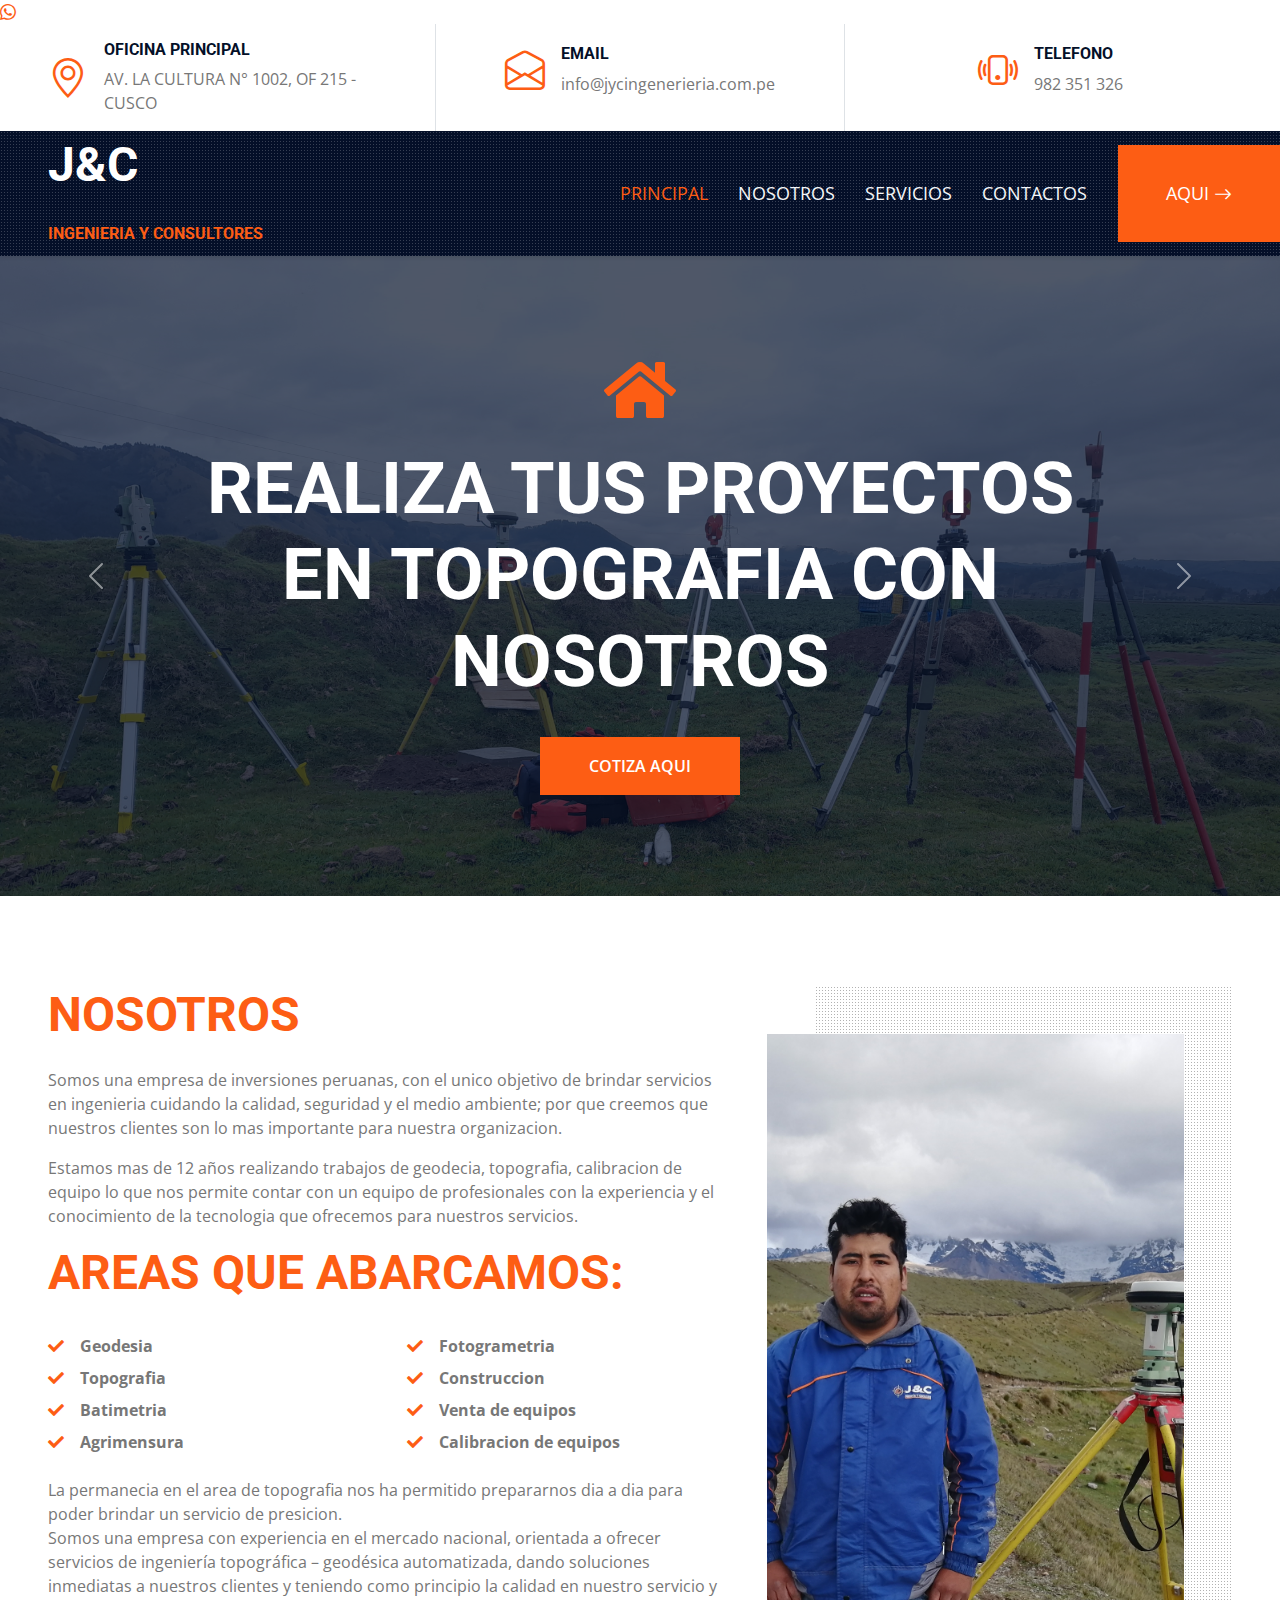
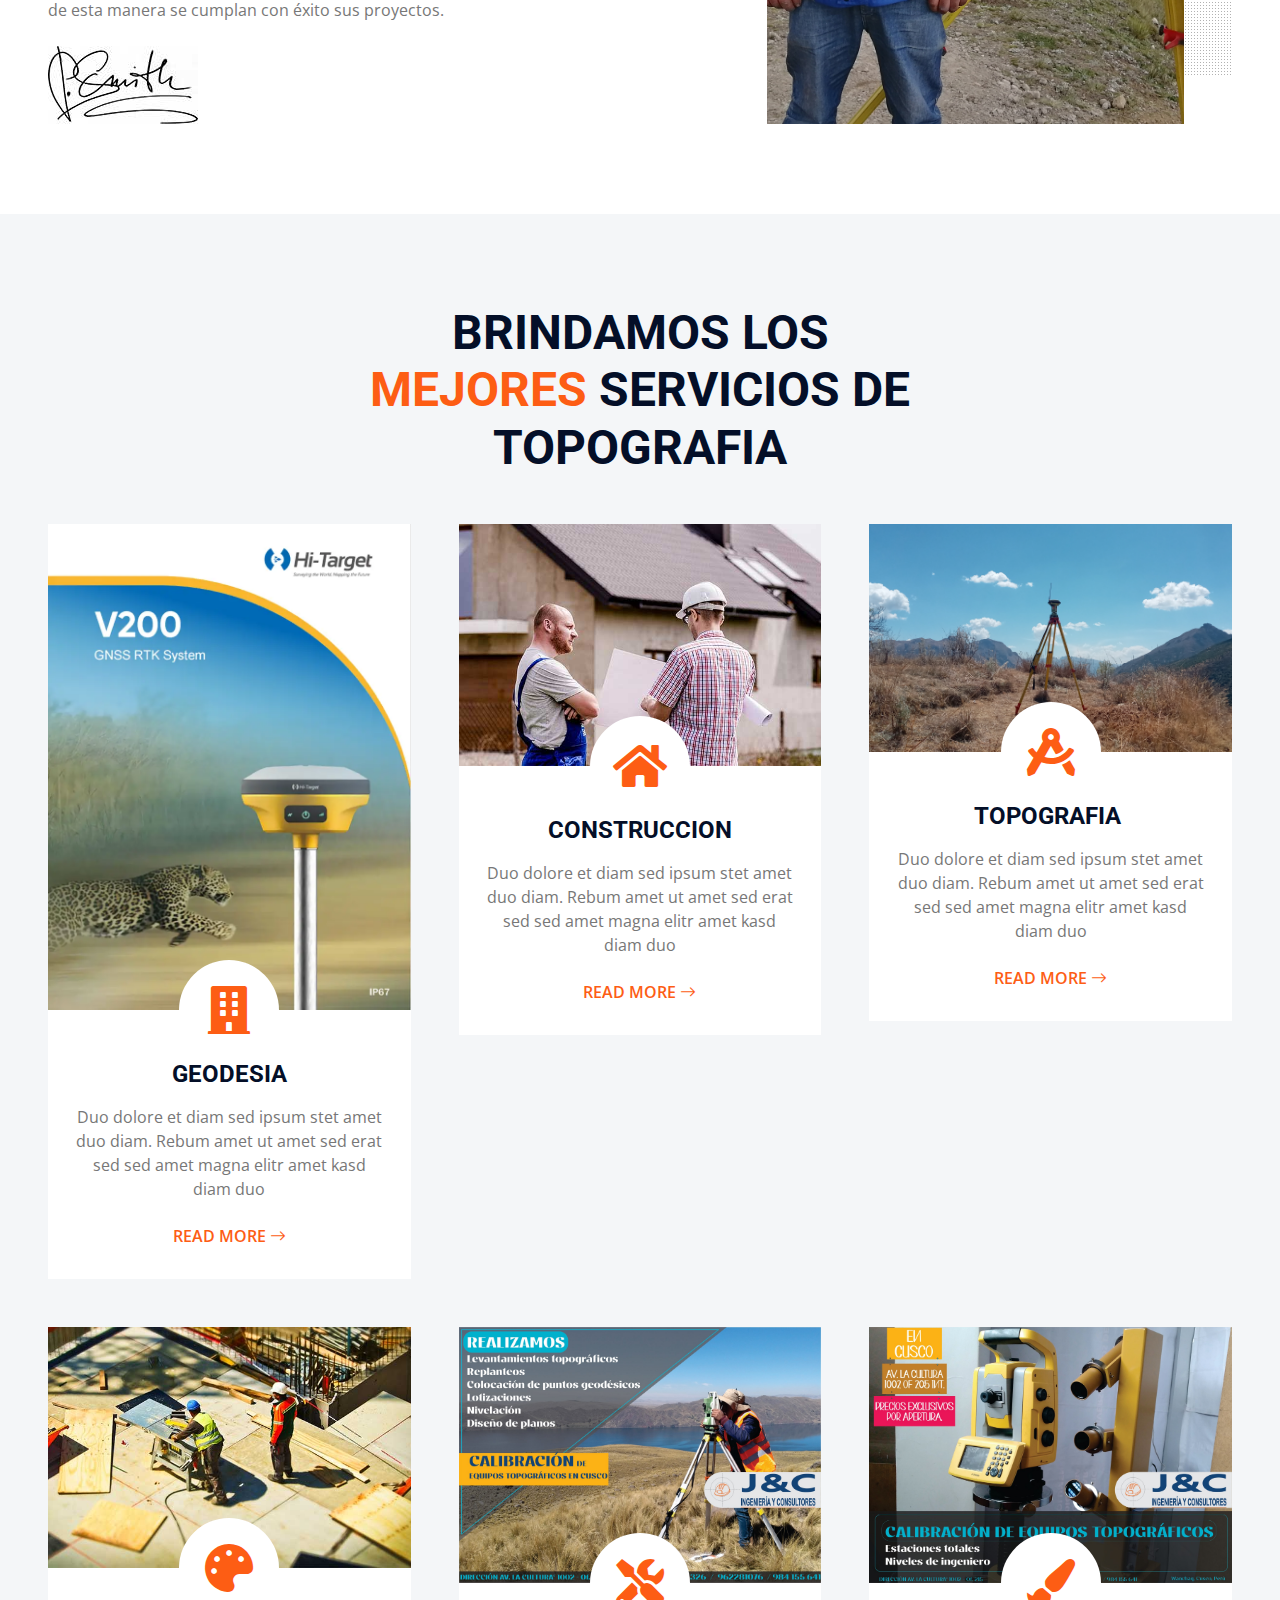
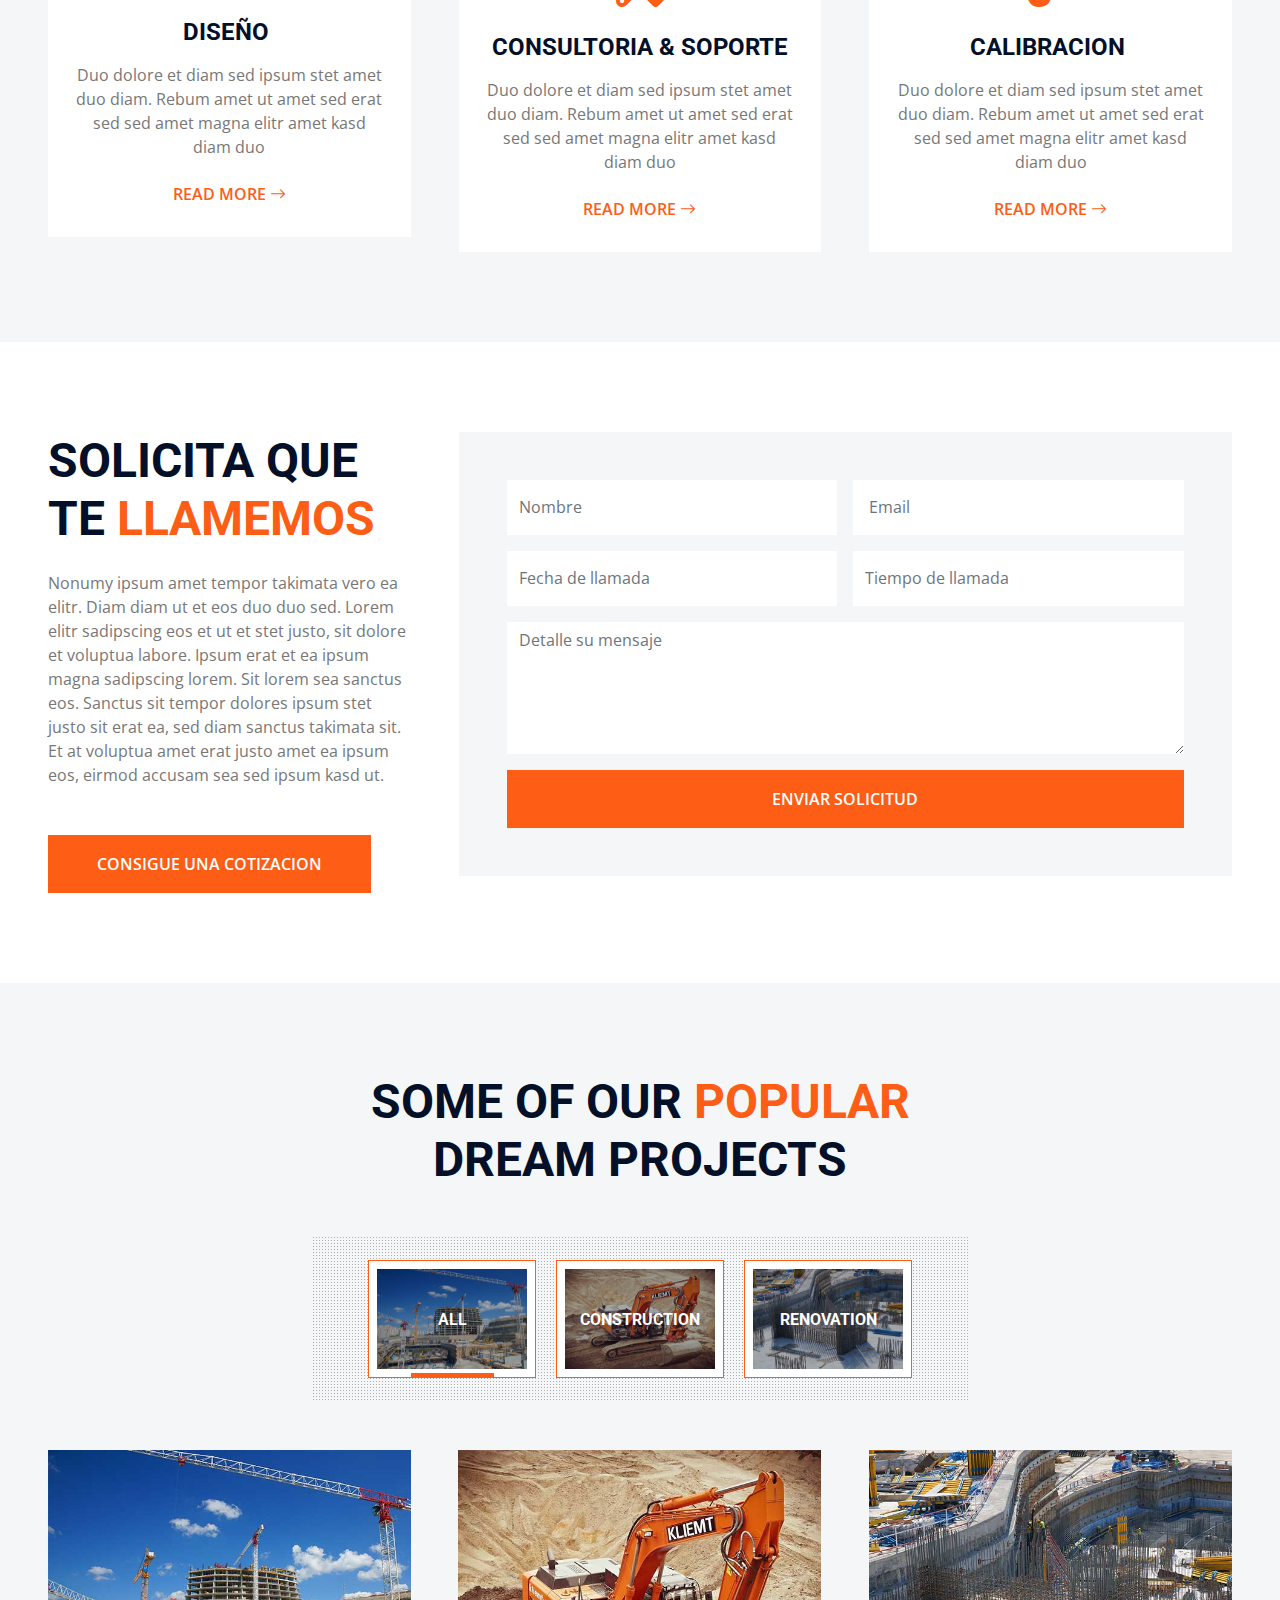
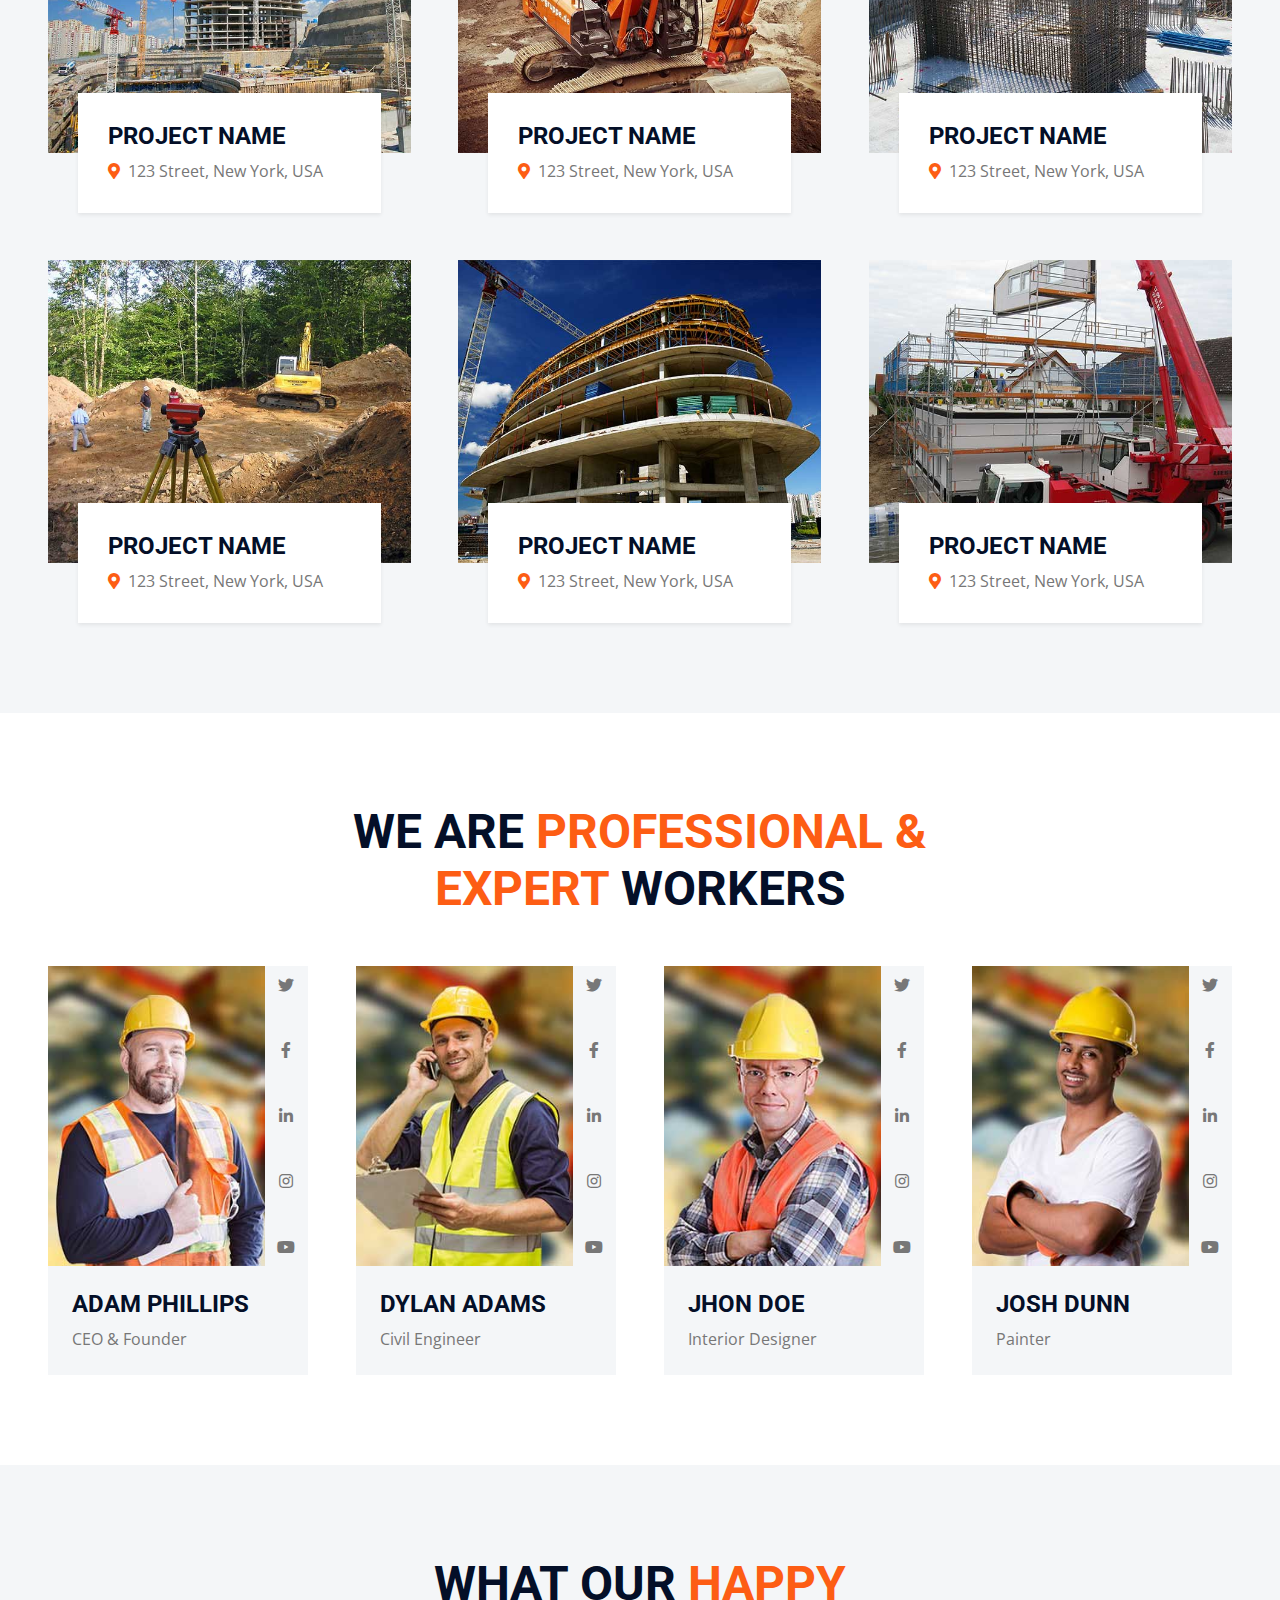
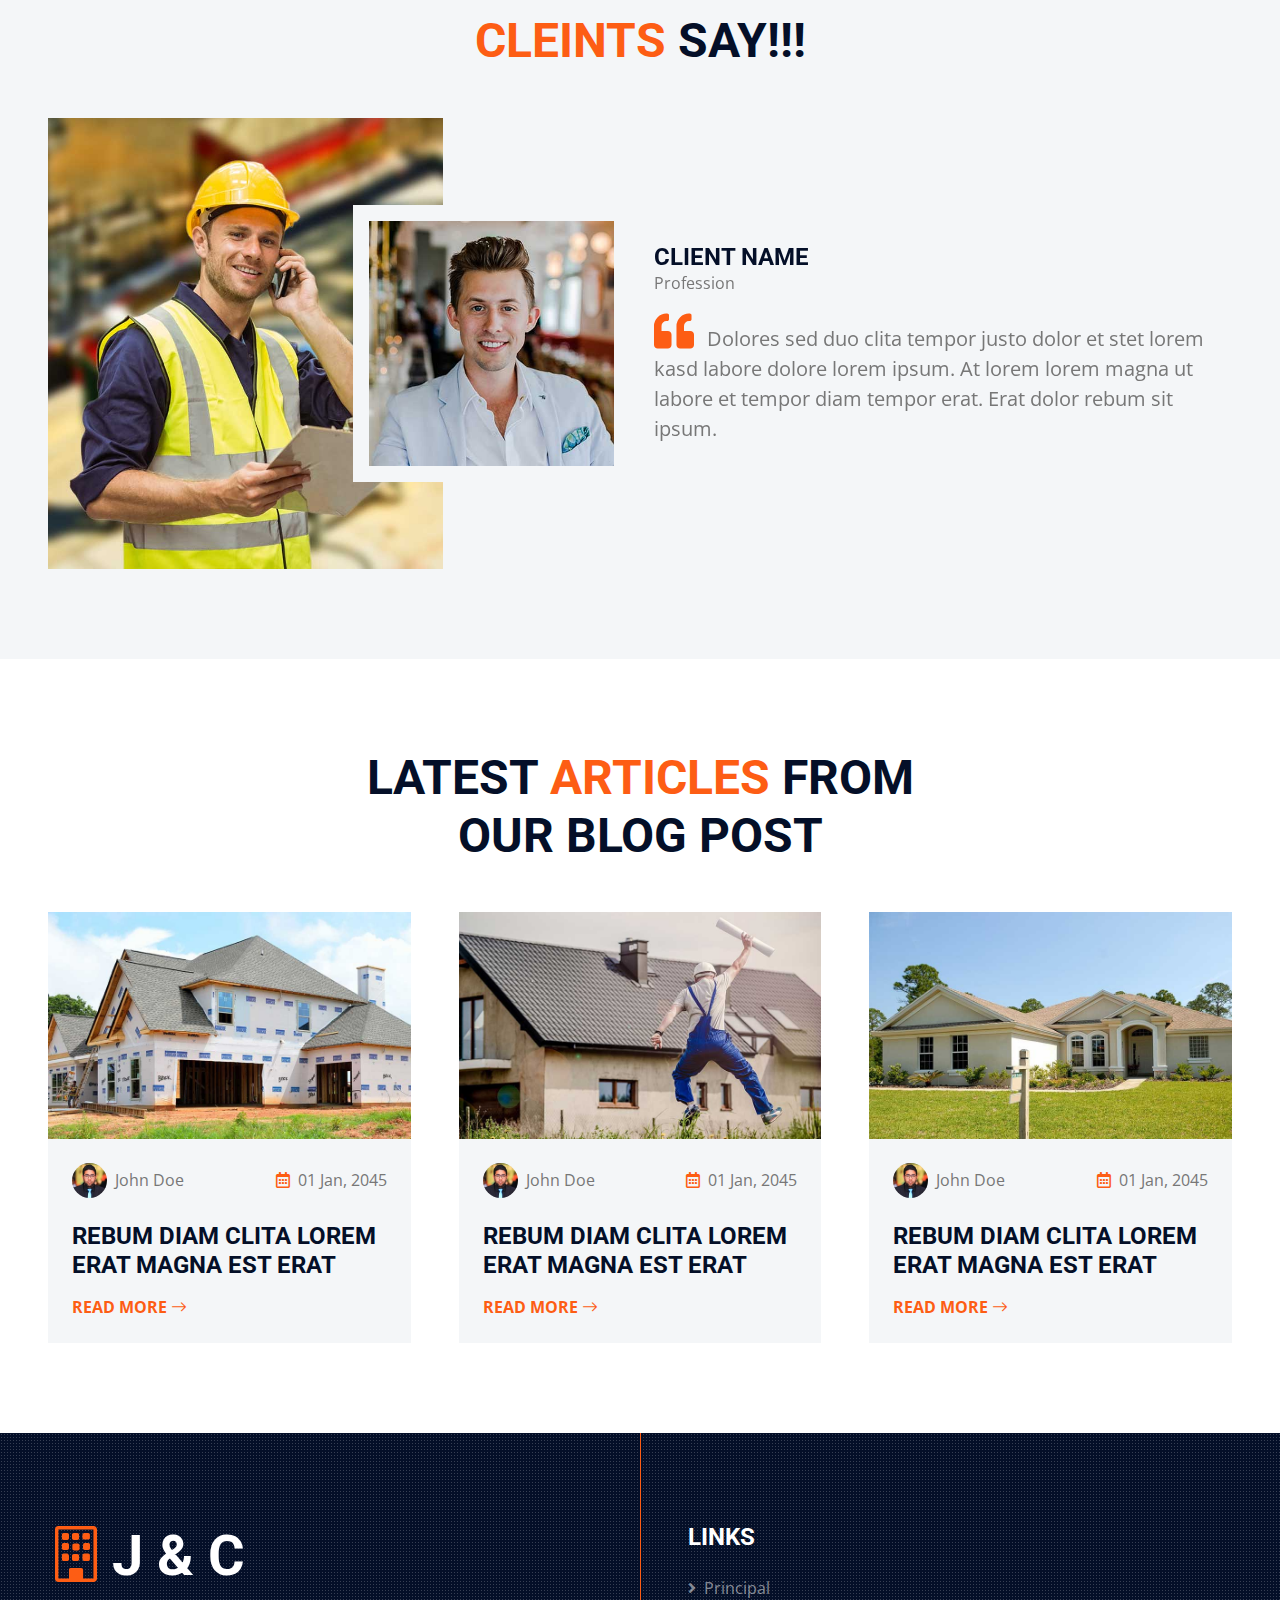
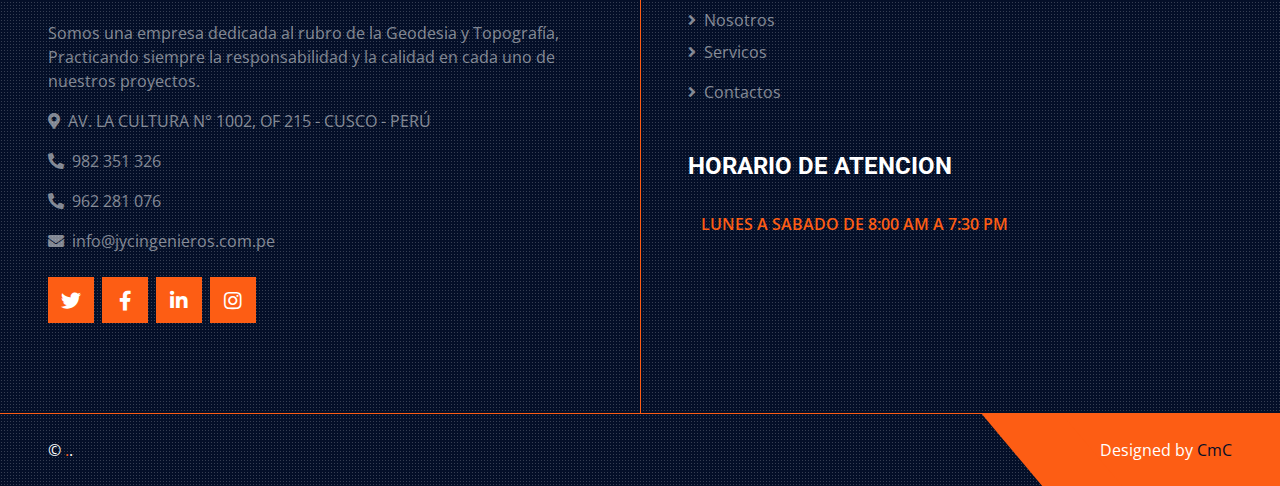
==== commit e120790e: "Update index.html" ====
--- a/index.html
+++ b/index.html
@@ -36,10 +36,12 @@
 </head>
 
 <body>
-	<link rel="stylesheet" href="https://maxcdn.bootstrapcdn.com/font-awesome/4.5.0/css/font-awesome.min.css">
-<a href="https://api.whatsapp.com/send?phone=982351326&text=Hola%21%20Quisiera%20m%C3%A1s%20informaci%C3%B3n%20" class="float" target="_blank">
-<i class="fa fa-whatsapp my-float"></i>
+	<link rel="stylesheet" href="https://cdn.jsdelivr.net/npm/bootstrap-icons@1.10.5/font/bootstrap-icons.css">
+
+<a href="https://wa.me/1234567890?text=hello+123" target=”_blank” class="whatsapp-btn">
+  <i class="bi bi-whatsapp"></i>
 </a>
+
     <!-- Topbar Start -->
     <div class="container-fluid px-5 d-none d-lg-block">
         <div class="row gx-5">
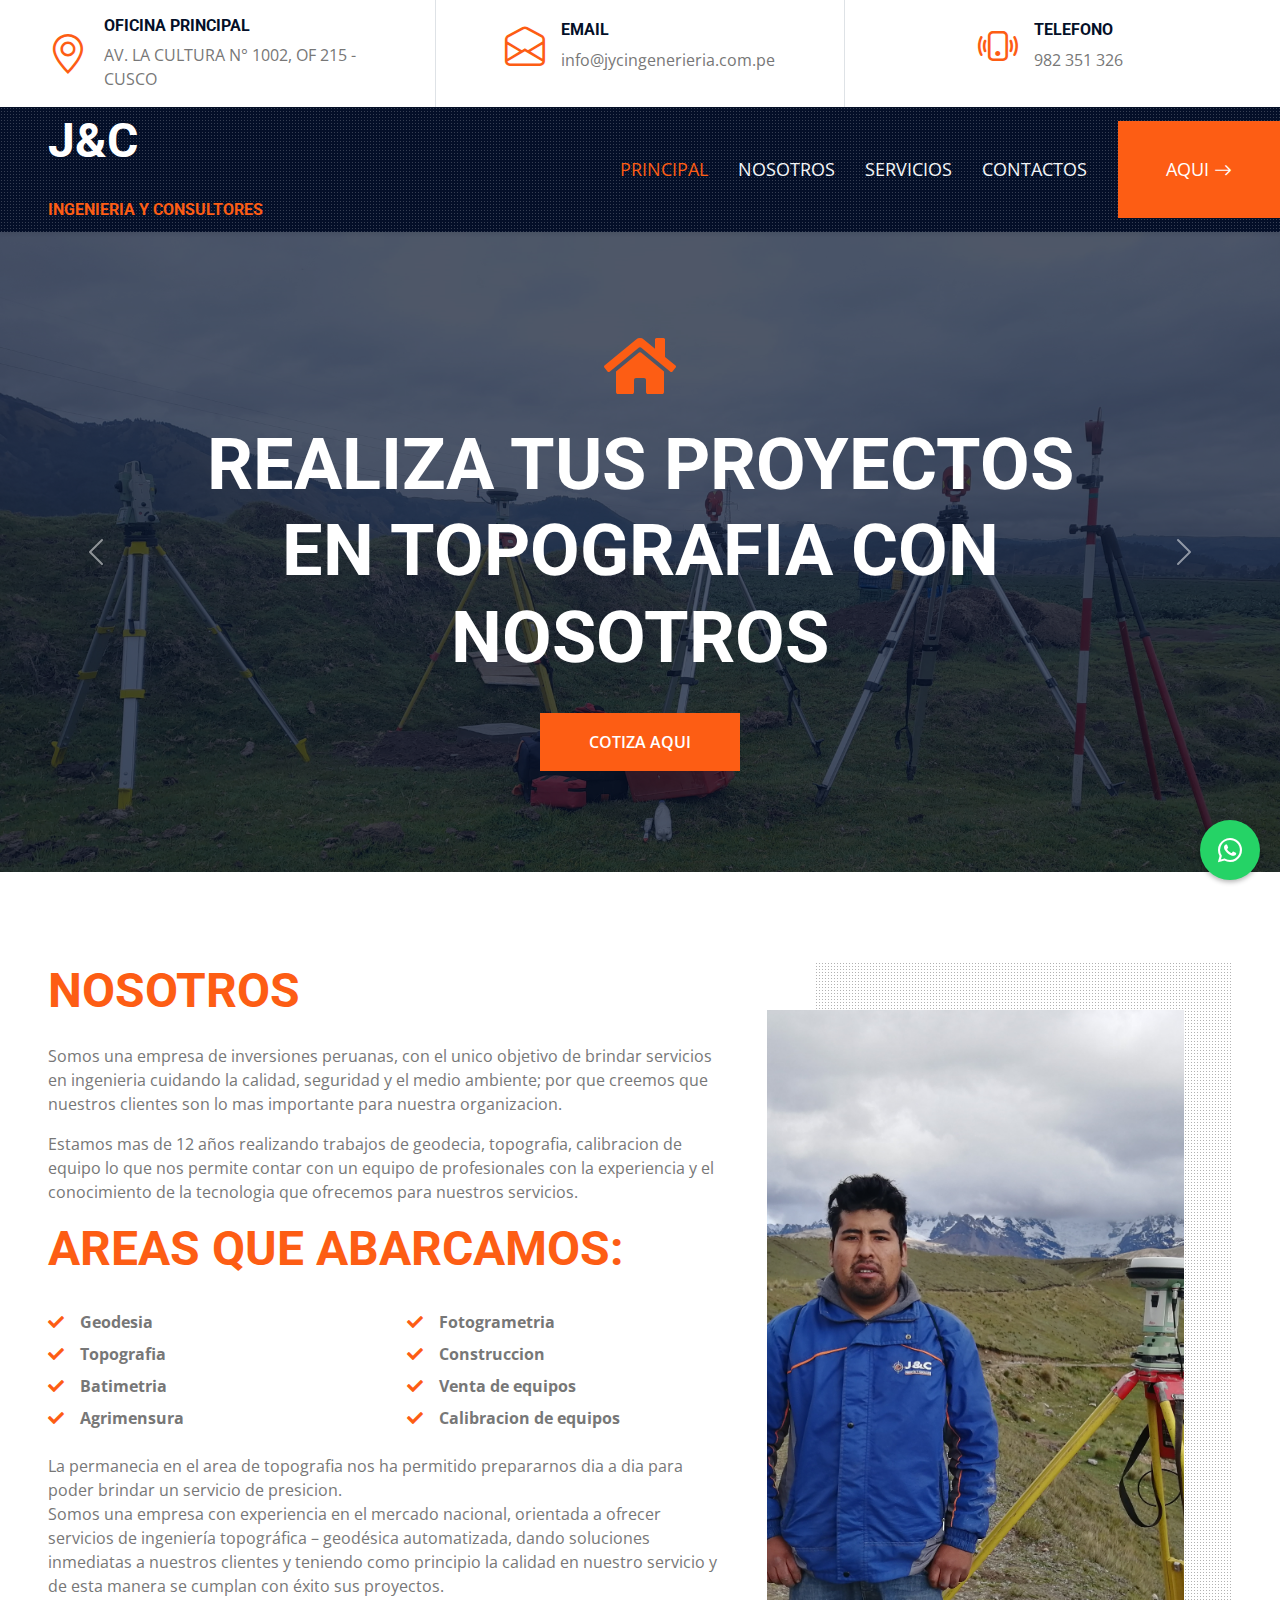
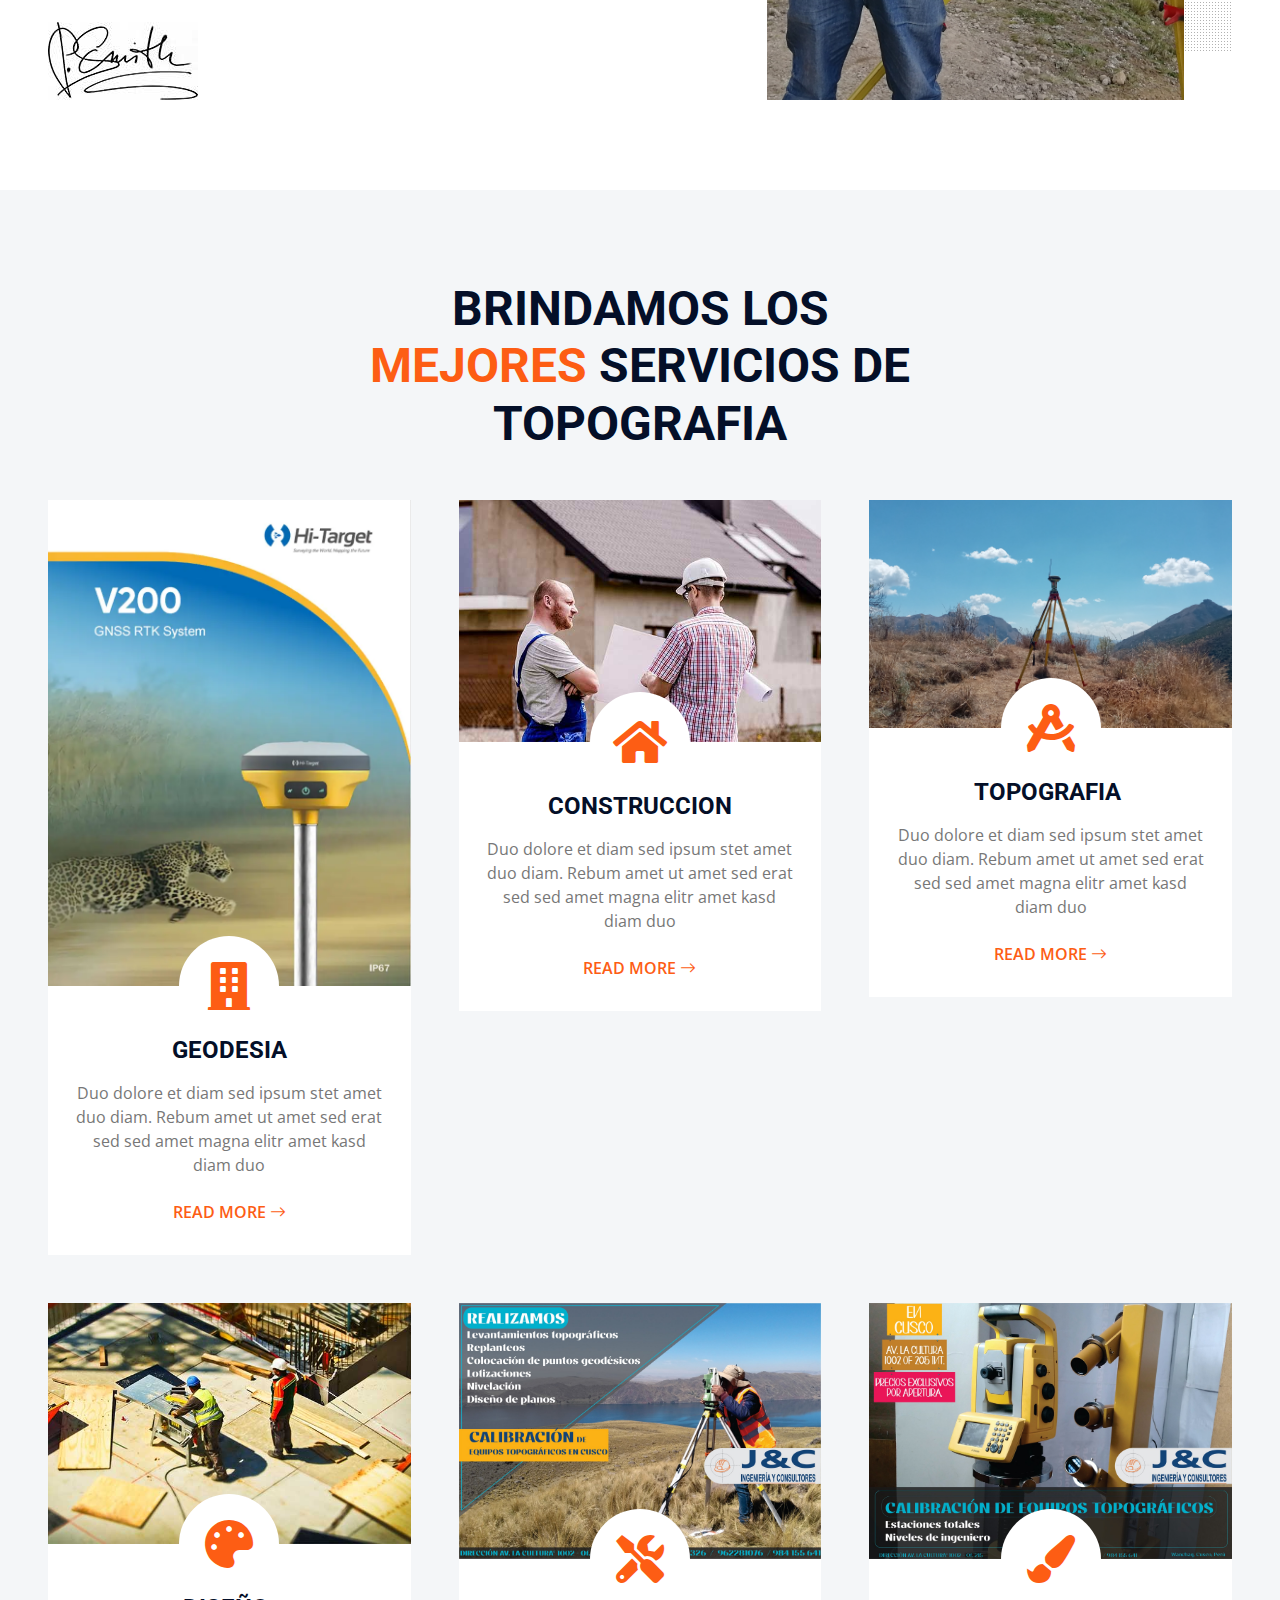
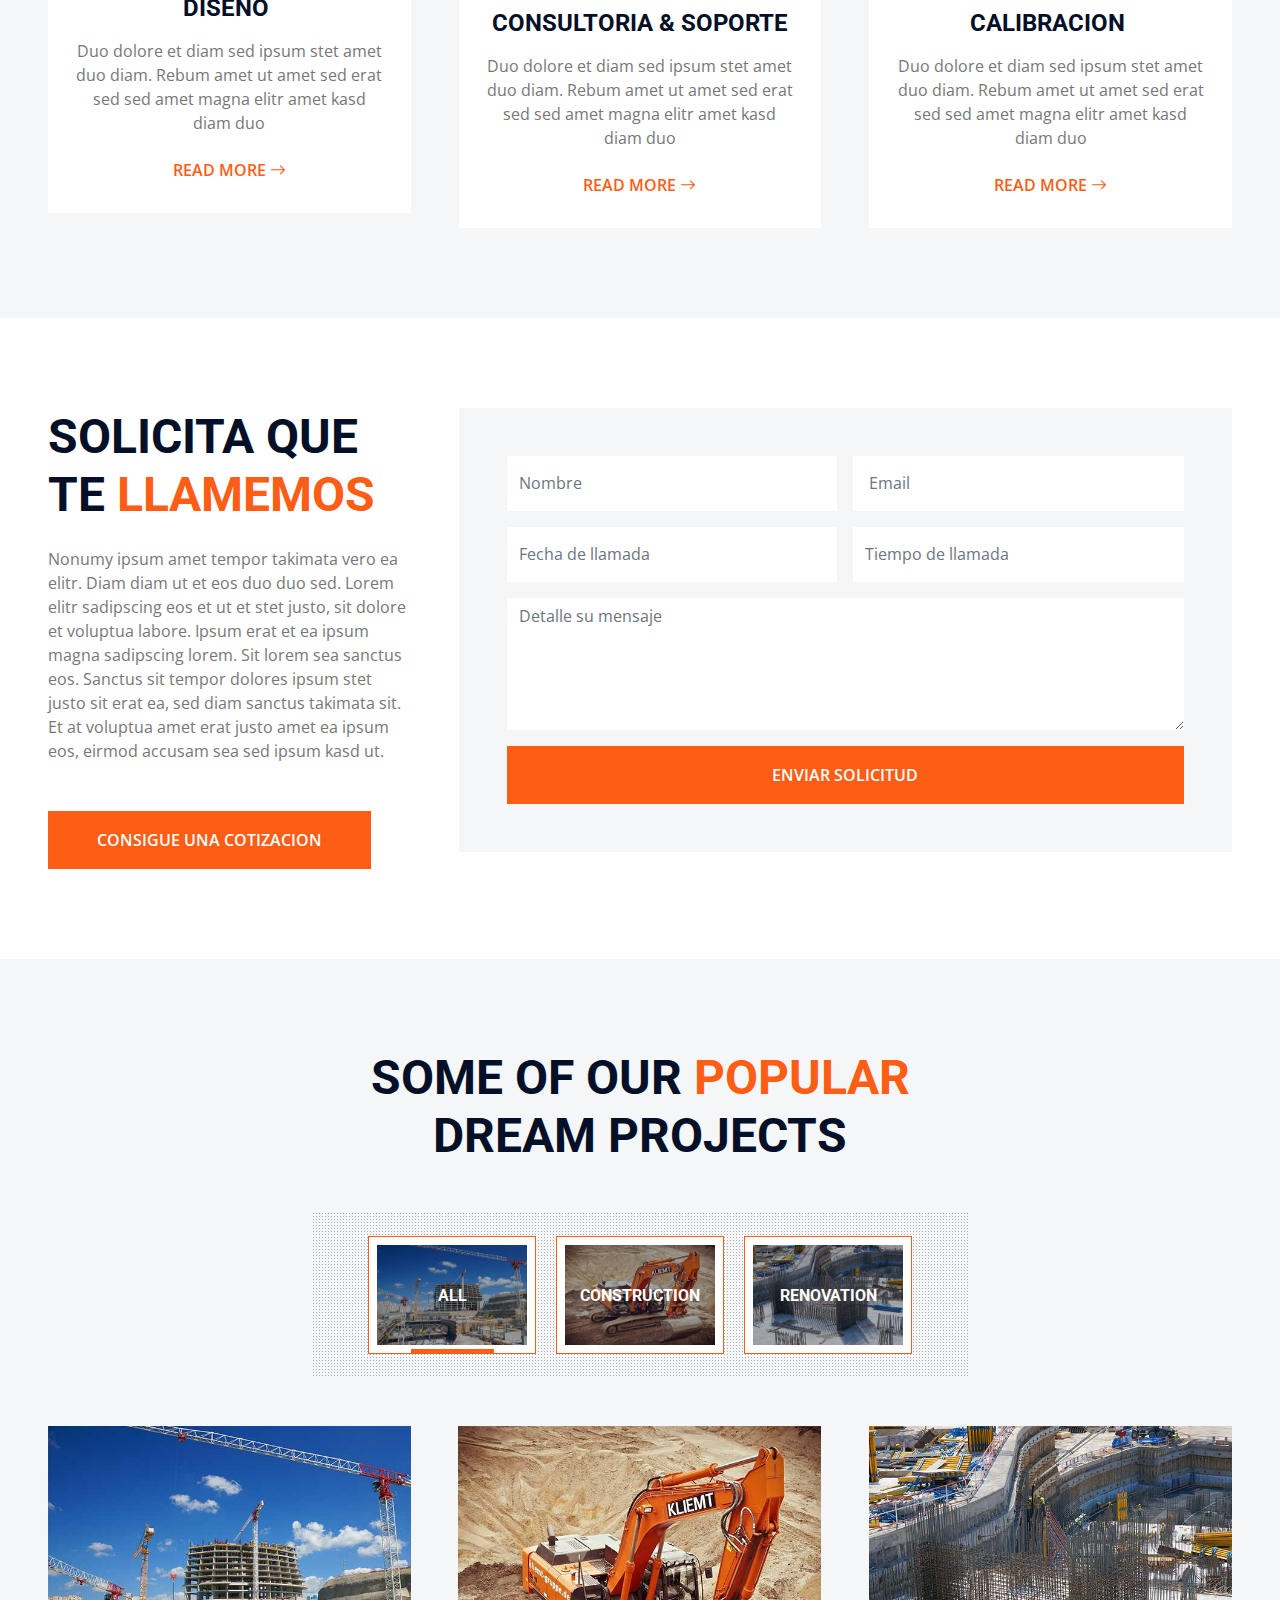
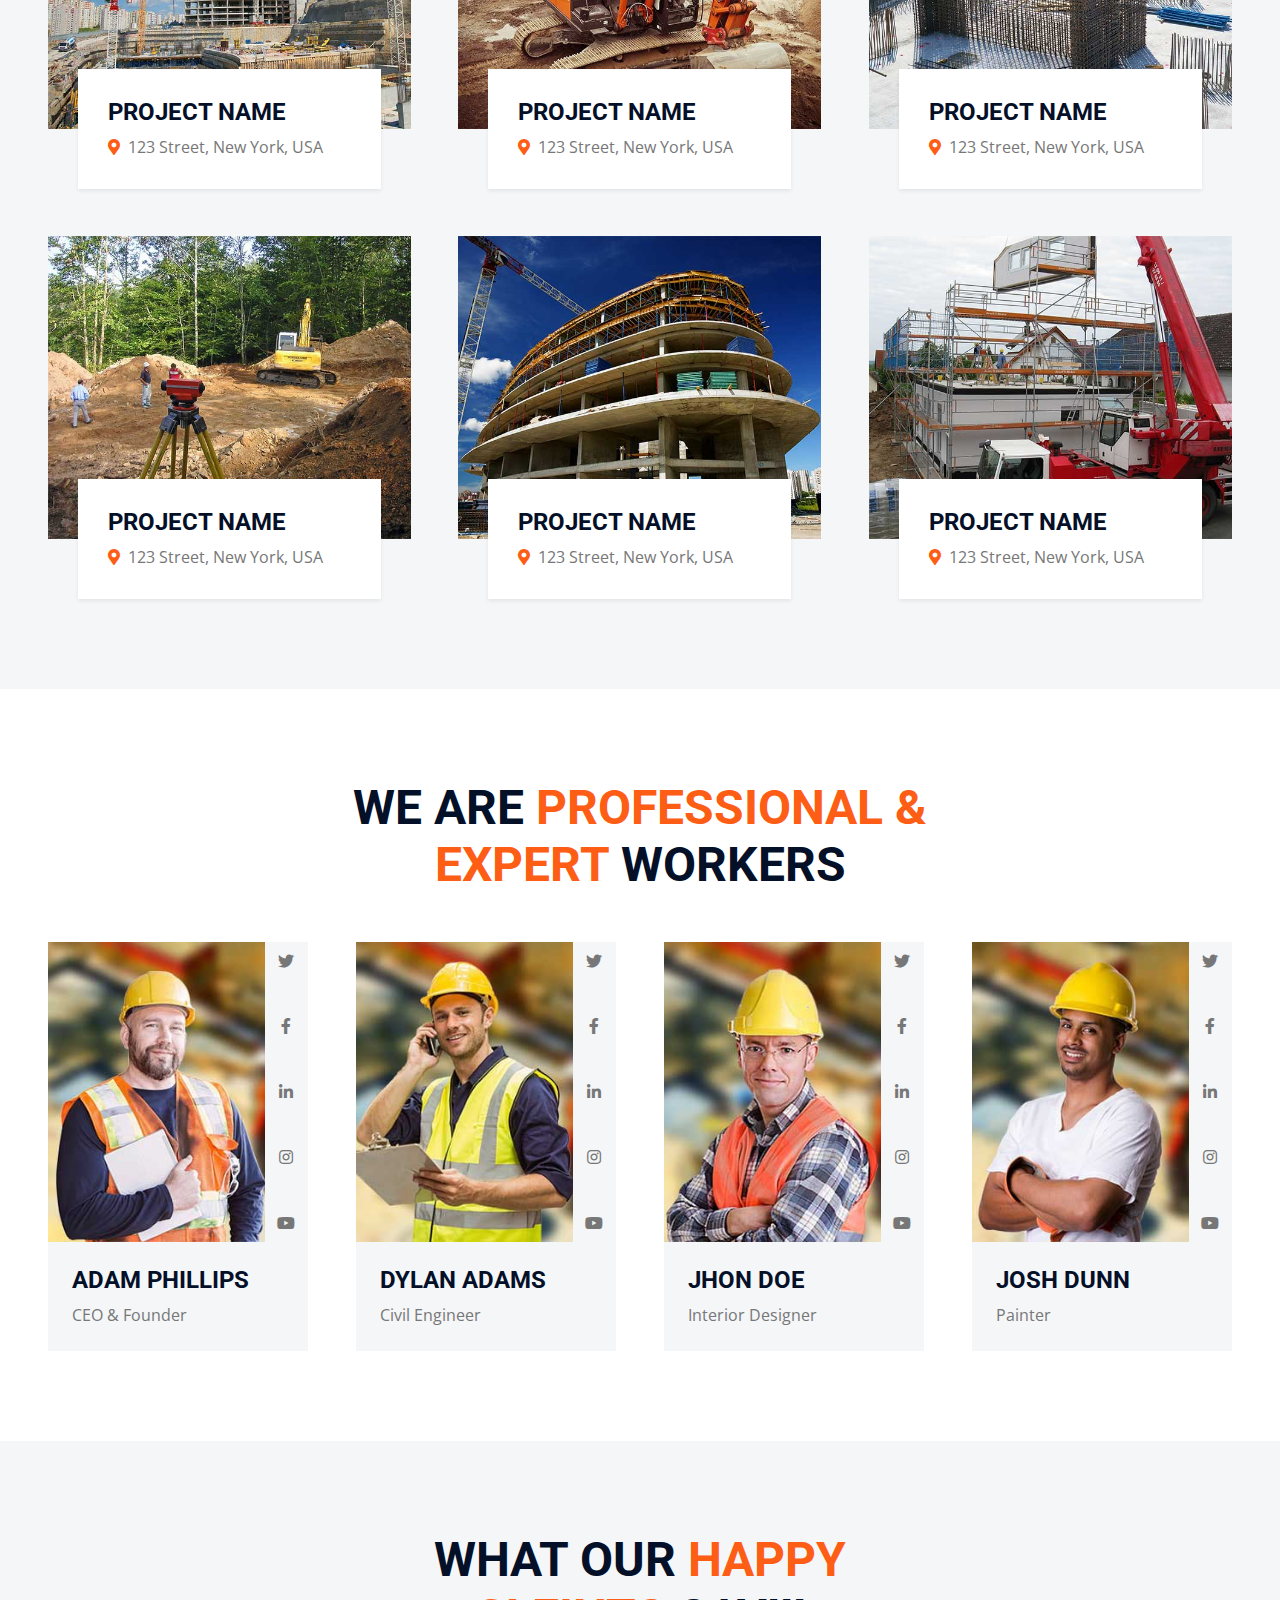
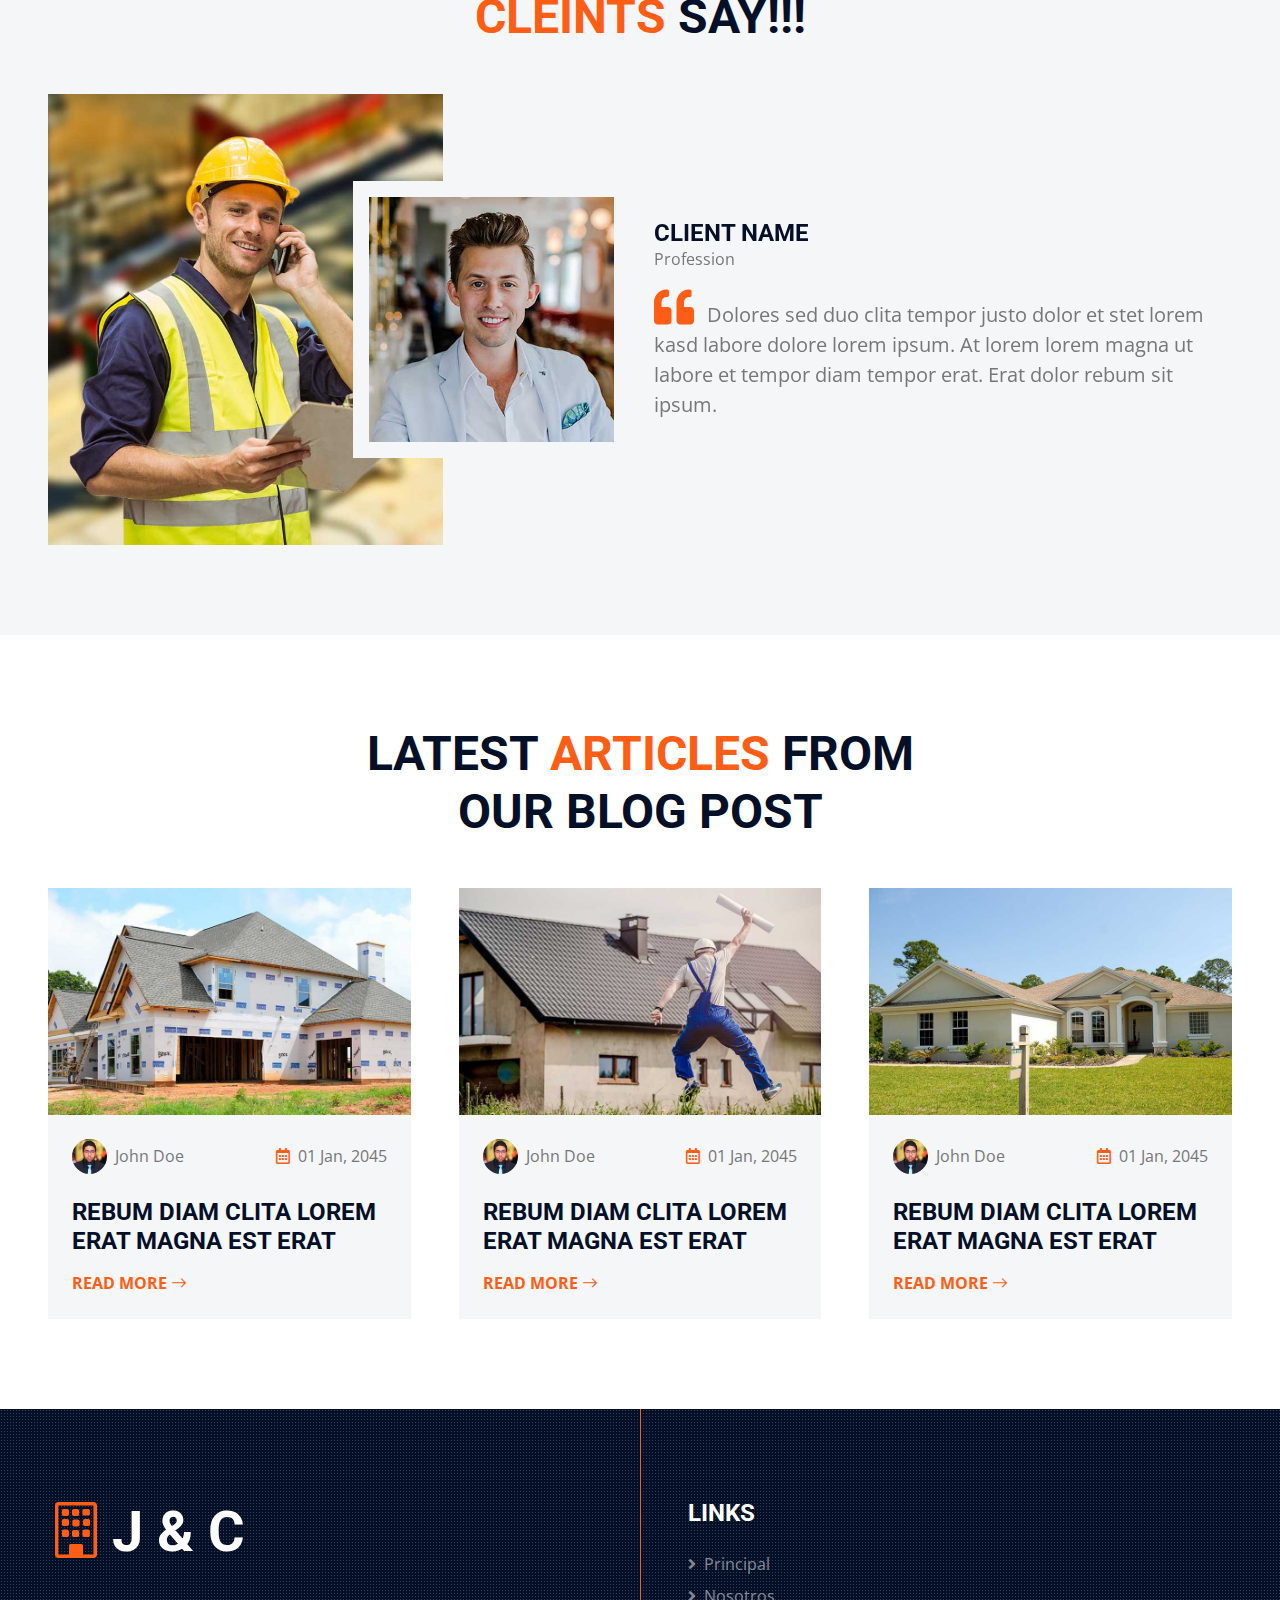
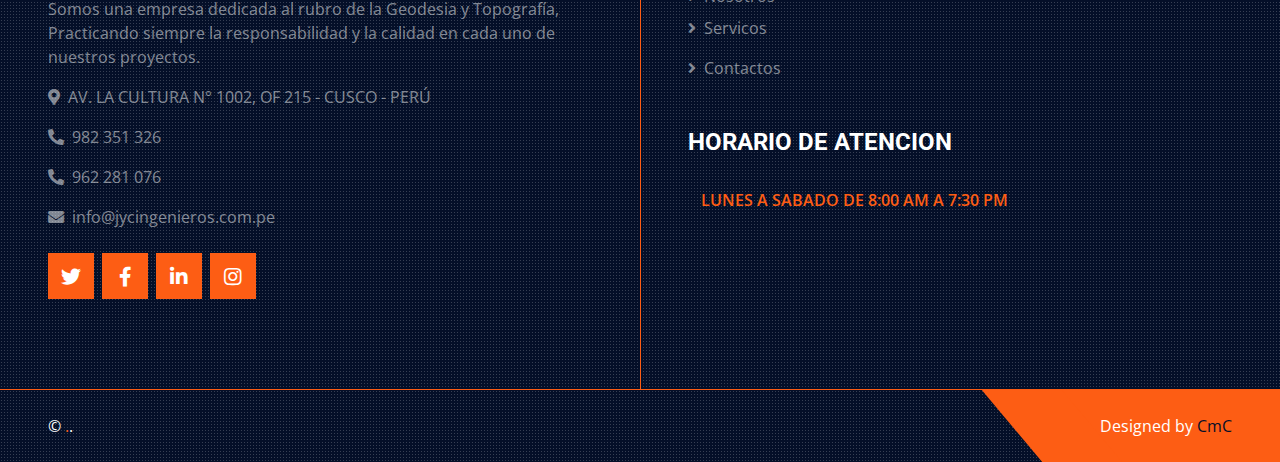
==== commit e314e01e: "Update index.html" ====
--- a/index.html
+++ b/index.html
@@ -31,14 +31,14 @@
 
     <!-- Template Stylesheet -->
     <link href="css/style.css" rel="stylesheet">
-	<link rel="stylesheet" href="whatsapp.css">
+	<link rel="stylesheet" href="css/whatsapp.css">
 	
 </head>
 
 <body>
-	<link rel="stylesheet" href="https://cdn.jsdelivr.net/npm/bootstrap-icons@1.10.5/font/bootstrap-icons.css">
-
-<a href="https://wa.me/1234567890?text=hello+123" target=”_blank” class="whatsapp-btn">
+<link rel="stylesheet" href="https://cdn.jsdelivr.net/npm/bootstrap-icons@1.10.5/font/bootstrap-icons.css">
+
+<a href="https://wa.me/962281076?text=hello+123" target=”_blank” class="whatsapp-btn">
   <i class="bi bi-whatsapp"></i>
 </a>
 
--- a/css/whatsapp.css
+++ b/css/whatsapp.css
@@ -0,0 +1,50 @@
+/*Estilos generales del boton whatsapp*/
+.whatsapp-btn {
+  position: fixed;
+  bottom: 20px;
+  right: 20px;
+  z-index: 9999;
+  width: 60px;
+  height: 60px;
+  border-radius: 50%;
+  background-color: #25D366;
+  display: flex;
+  align-items: center;
+  justify-content: center;
+  box-shadow: 0 2px 5px rgba(0, 0, 0, 0.3);
+  animation: breathe 2s ease-in-out infinite;
+}
+
+/*Estilos solo al icono whatsapp*/
+.whatsapp-btn i {
+  color: #fff;
+  font-size: 24px;
+  animation: beat 2s ease-in-out infinite;
+  text-decoration: none;
+}
+
+/*Estilos con animation contorno respirando*/
+@keyframes breathe {
+  0% {
+    box-shadow: 0 0 0 0 rgba(37, 211, 102, 0.5);
+  }
+  70% {
+    box-shadow: 0 0 0 15px rgba(37, 211, 102, 0);
+  }
+  100% {
+    box-shadow: 0 0 0 0 rgba(0, 0, 0, 0);
+  }
+}
+
+/*Estilos de animacion del icono latiendo*/
+@keyframes beat {
+  0% {
+    transform: scale(1);
+  }
+  50% {
+    transform: scale(1.2);
+  }
+  100% {
+    transform: scale(1);
+  }
+}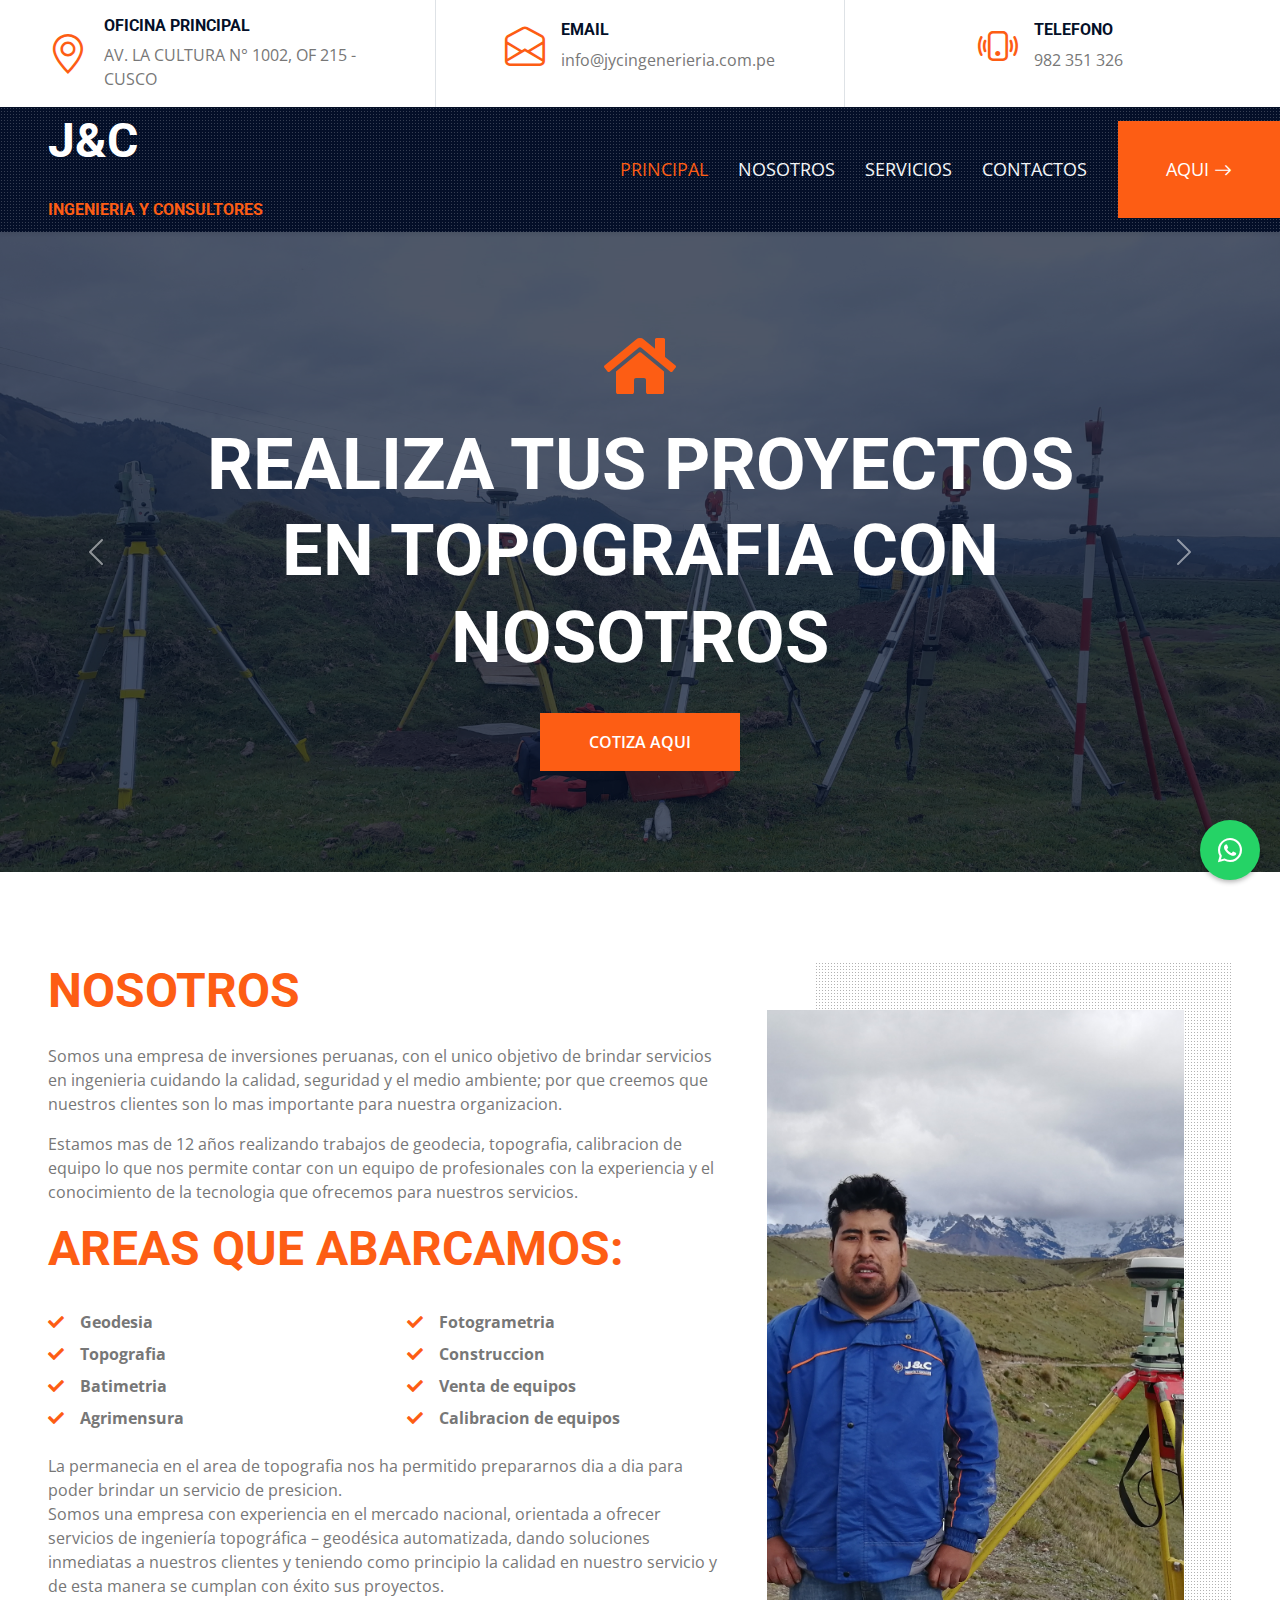
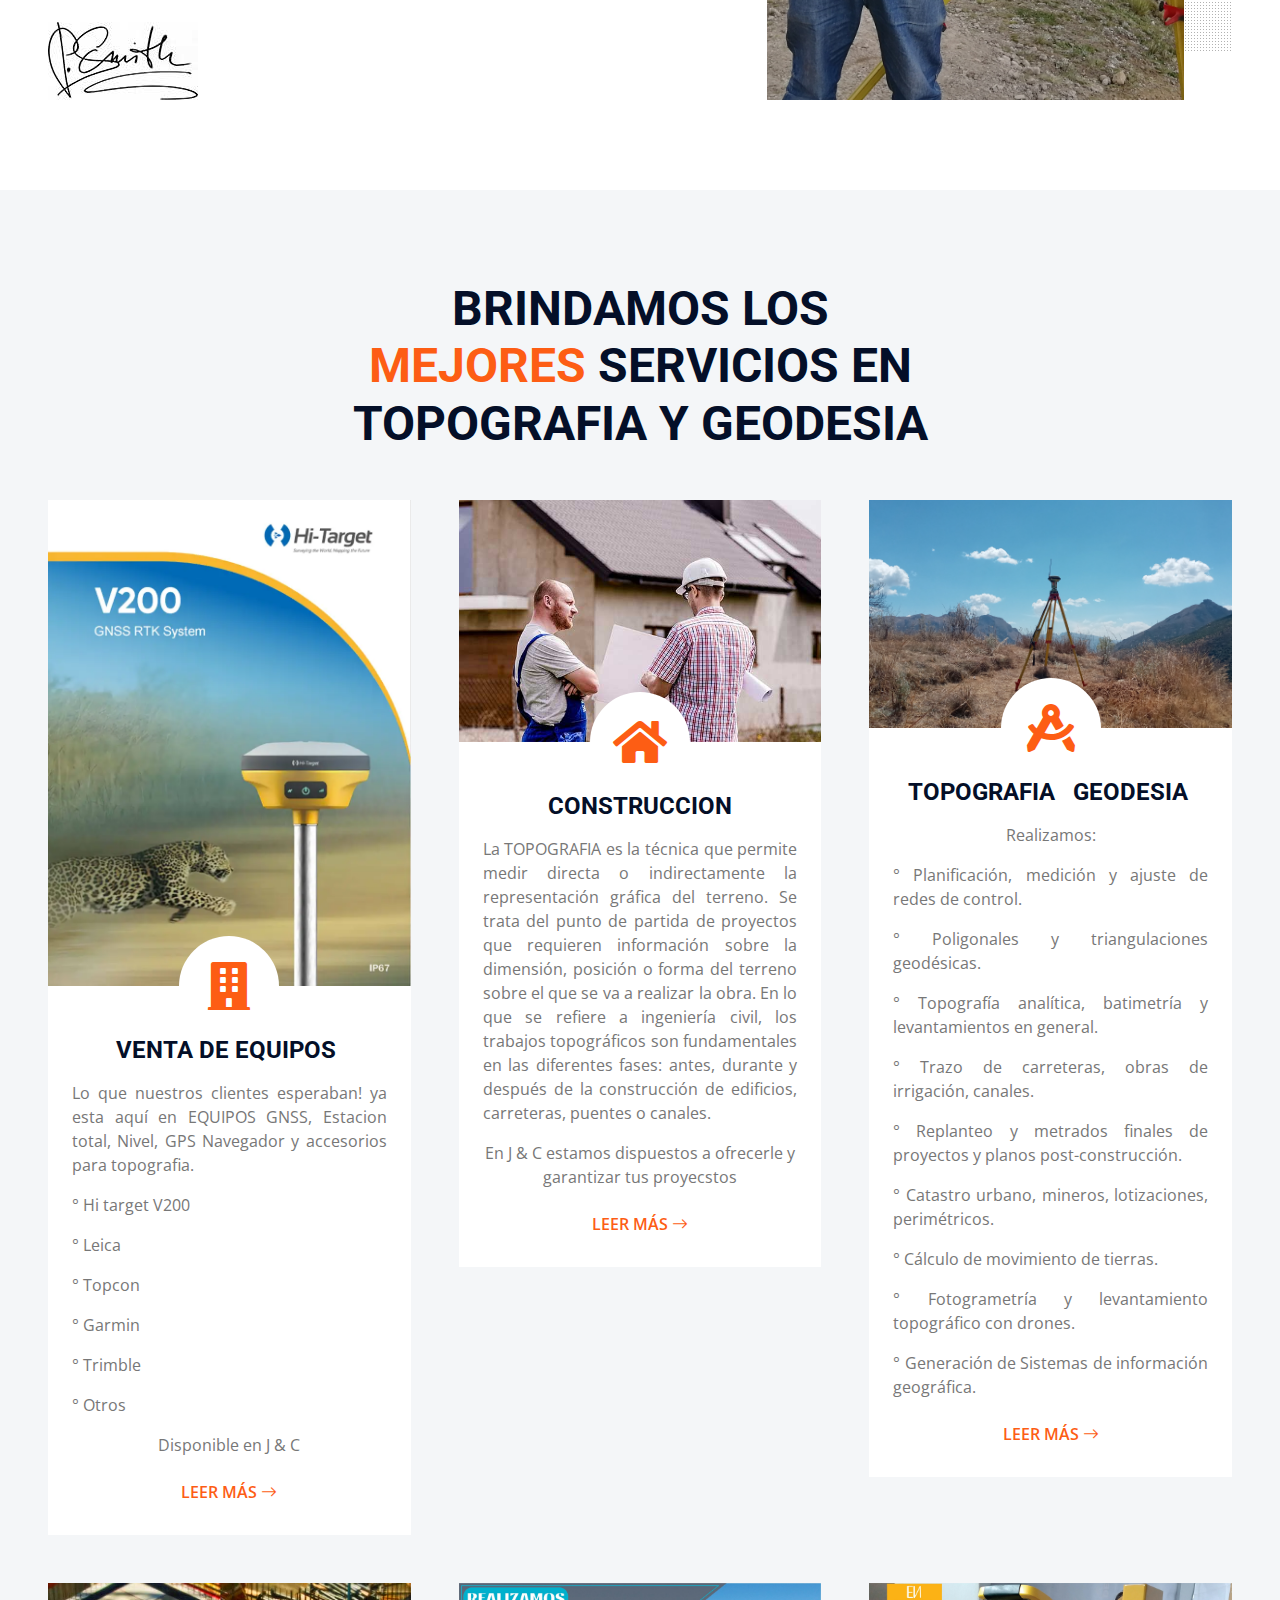
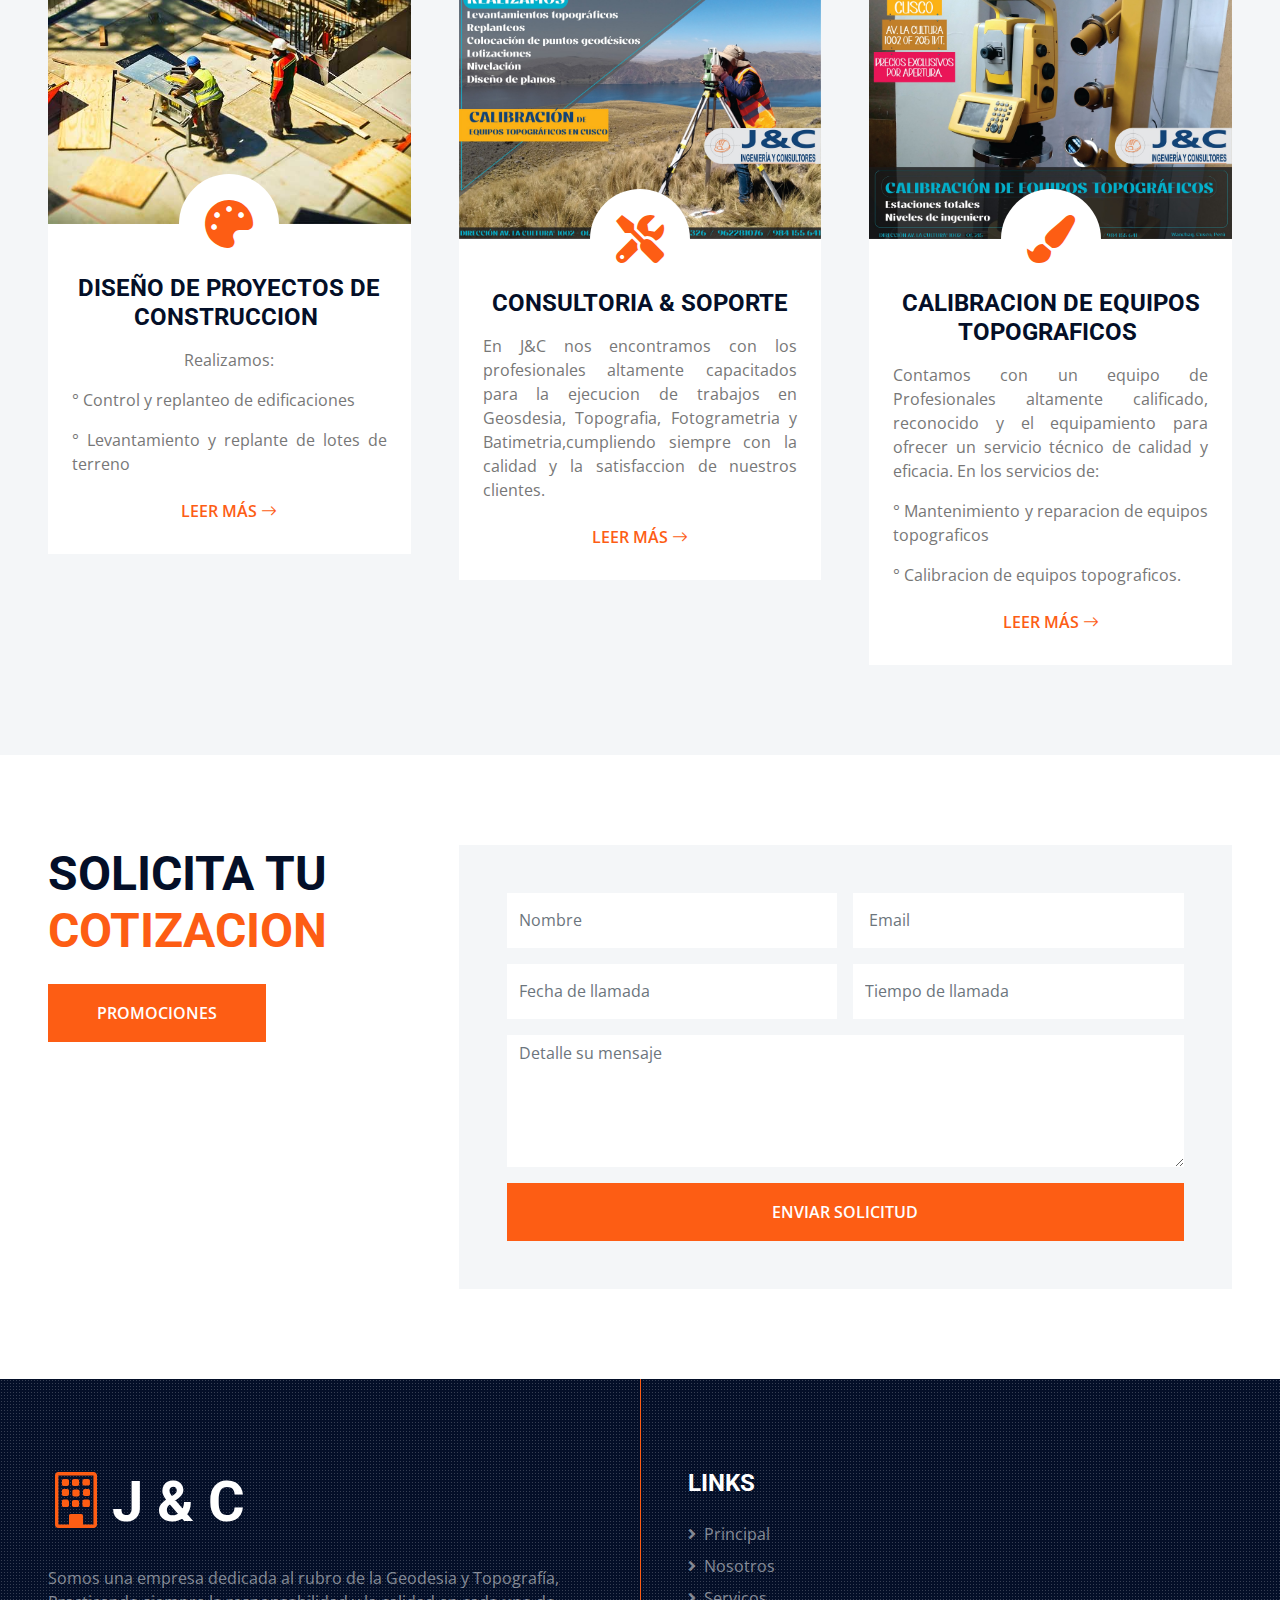
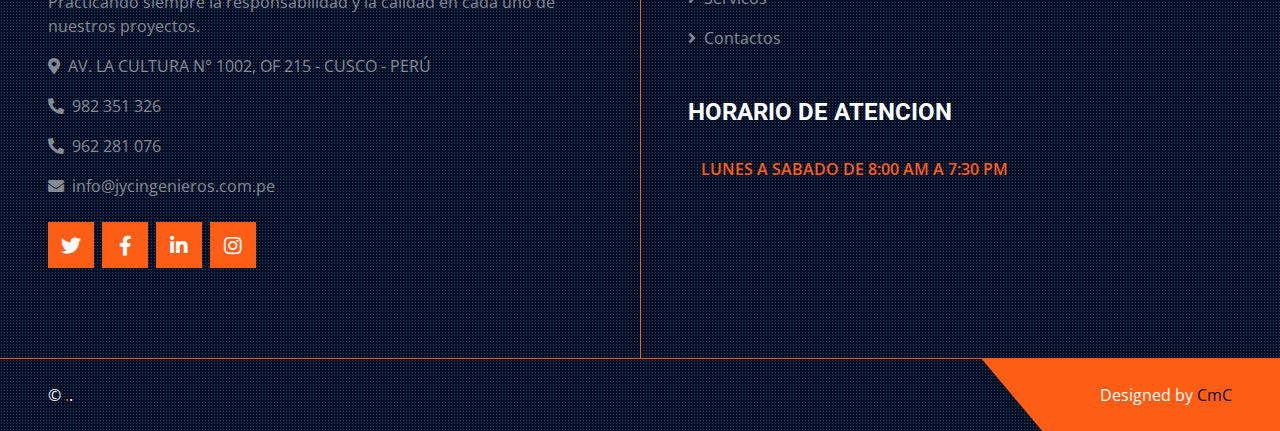
==== commit 4276839e: "Update index.html" ====
--- a/index.html
+++ b/index.html
@@ -34,6 +34,8 @@
 	<link rel="stylesheet" href="css/whatsapp.css">
 	
 </head>
+	
+	<!-- PRUEBASSSSSSSS -->
 
 <body>
 <link rel="stylesheet" href="https://cdn.jsdelivr.net/npm/bootstrap-icons@1.10.5/font/bootstrap-icons.css">
@@ -188,10 +190,10 @@
     <!-- About End -->
     
 
-    <!-- Services Start -->
+<!-- Services Start -->
     <div class="container-fluid bg-light py-6 px-5">
         <div class="text-center mx-auto mb-5" style="max-width: 600px;">
-            <h1 class="display-5 text-uppercase mb-4">brindamos los <span class="text-primary">mejores</span> servicios de topografia</h1>
+            <h1 class="display-5 text-uppercase mb-4">brindamos los <span class="text-primary">mejores</span> servicios en topografia y geodesia</h1>
         </div>
         <div class="row g-5">
             <div class="col-lg-4 col-md-6">
@@ -201,9 +203,17 @@
                         <i class="fa fa-3x fa-building text-primary"></i>
                     </div>
                     <div class="px-4 pb-4">
-                        <h4 class="text-uppercase mb-3">Geodesia</h4>
-                        <p>Duo dolore et diam sed ipsum stet amet duo diam. Rebum amet ut amet sed erat sed sed amet magna elitr amet kasd diam duo</p>
-                        <a class="btn text-primary" href="">Read More <i class="bi bi-arrow-right"></i></a>
+                        <h4 class="text-uppercase mb-3">venta de equipos&nbsp;</h4>
+                        <p align="justify">Lo que nuestros clientes esperaban! ya esta aquí en EQUIPOS GNSS, Estacion total, Nivel, GPS Navegador y accesorios para topografia.
+							<p align="justify">° Hi target V200
+							<p align="justify">° Leica
+							<p align="justify">° Topcon
+							<p align="justify">° Garmin
+							<p align="justify">° Trimble
+							<p align="justify">° Otros
+
+<p align="center">Disponible en J & C</p>
+                        <a class="btn text-primary" href="">Leer más <i class="bi bi-arrow-right"></i></a>
                     </div>
                 </div>
             </div>
@@ -215,8 +225,11 @@
                     </div>
                     <div class="px-4 pb-4">
                         <h4 class="text-uppercase mb-3">construccion</h4>
-                        <p>Duo dolore et diam sed ipsum stet amet duo diam. Rebum amet ut amet sed erat sed sed amet magna elitr amet kasd diam duo</p>
-                        <a class="btn text-primary" href="">Read More <i class="bi bi-arrow-right"></i></a>
+                        <p align="justify">La TOPOGRAFIA es la técnica que permite medir directa o indirectamente la representación gráfica del terreno. Se trata del punto de partida de proyectos que requieren información sobre la dimensión, posición o forma del terreno sobre el que se va a realizar la obra.  En lo que se refiere a ingeniería civil, los trabajos topográficos son fundamentales en las diferentes fases: antes, durante y después de la construcción de edificios, carreteras, puentes o canales.
+
+
+<p>En J & C estamos dispuestos a ofrecerle y garantizar tus proyecstos</p></p>
+                        <a class="btn text-primary" href="">Leer más <i class="bi bi-arrow-right"></i></a>
                     </div>
                 </div>
             </div>
@@ -227,9 +240,20 @@
                         <i class="fa fa-3x fa-drafting-compass text-primary"></i>
                     </div>
                     <div class="px-4 pb-4">
-                        <h4 class="text-uppercase mb-3">topografia&nbsp;</h4>
-                        <p>Duo dolore et diam sed ipsum stet amet duo diam. Rebum amet ut amet sed erat sed sed amet magna elitr amet kasd diam duo</p>
-                        <a class="btn text-primary" href="">Read More <i class="bi bi-arrow-right"></i></a>
+                        <h4 class="text-uppercase mb-3">topografia&nbsp; &nbsp;geodesia&nbsp;</h4>
+                        <p> Realizamos:
+							 <p align="justify">° Planificación, medición y ajuste de redes de control.
+                      <p align="justify">° Poligonales y triangulaciones geodésicas.
+                      <p align="justify">° Topografía analítica, batimetría y levantamientos en general.
+                      <p align="justify">° Trazo de carreteras, obras de irrigación, canales.
+                      <p align="justify">° Replanteo y metrados finales de proyectos y planos post-construcción.
+                      <p align="justify">° Catastro urbano, mineros, lotizaciones, perimétricos.
+                      <p align="justify">° Cálculo de movimiento de tierras.
+ <p align="justify">° Fotogrametría y levantamiento topográfico con drones.
+
+ <p align="justify">° Generación de Sistemas de información geográfica.
+						</p>
+                        <a class="btn text-primary" href="">Leer más <i class="bi bi-arrow-right"></i></a>
                     </div>
                 </div>
             </div>
@@ -240,9 +264,12 @@
                         <i class="fa fa-3x fa-palette text-primary"></i>
                     </div>
                     <div class="px-4 pb-4">
-                        <h4 class="text-uppercase mb-3">diseño&nbsp;</h4>
-                        <p>Duo dolore et diam sed ipsum stet amet duo diam. Rebum amet ut amet sed erat sed sed amet magna elitr amet kasd diam duo</p>
-                        <a class="btn text-primary" href="">Read More <i class="bi bi-arrow-right"></i></a>
+                        <h4 class="text-uppercase mb-3">diseño de proyectos de construccion&nbsp;</h4>
+                        <p>Realizamos:
+						<p align="justify">° Control y replanteo de edificaciones
+						<p align="justify">° Levantamiento y replante de lotes de terreno
+						</p>
+                        <a class="btn text-primary" href="">Leer más <i class="bi bi-arrow-right"></i></a>
                     </div>
                 </div>
             </div>
@@ -254,8 +281,8 @@
                     </div>
                     <div class="px-4 pb-4">
                         <h4 class="text-uppercase mb-3">consultoria & soporte</h4>
-                        <p>Duo dolore et diam sed ipsum stet amet duo diam. Rebum amet ut amet sed erat sed sed amet magna elitr amet kasd diam duo</p>
-                        <a class="btn text-primary" href="">Read More <i class="bi bi-arrow-right"></i></a>
+                        <p align="justify">En J&C nos encontramos con los profesionales altamente capacitados para la ejecucion de trabajos en Geosdesia, Topografia, Fotogrametria y Batimetria,cumpliendo siempre con la calidad y la satisfaccion de nuestros clientes.</p>
+                        <a class="btn text-primary" href="">Leer más <i class="bi bi-arrow-right"></i></a>
                     </div>
                 </div>
             </div>
@@ -266,27 +293,31 @@
                         <i class="fa fa-3x fa-paint-brush text-primary"></i>
                     </div>
                     <div class="px-4 pb-4">
-                        <h4 class="text-uppercase mb-3">calibracion&nbsp;</h4>
-                        <p>Duo dolore et diam sed ipsum stet amet duo diam. Rebum amet ut amet sed erat sed sed amet magna elitr amet kasd diam duo</p>
-                        <a class="btn text-primary" href="">Read More <i class="bi bi-arrow-right"></i></a>
-                    </div>
-                </div>
-            </div>
-        </div>
-    </div>
+                        <h4 class="text-uppercase mb-3">calibracion de equipos topograficos&nbsp;</h4>
+                        <p align="justify">Contamos con un equipo de Profesionales altamente calificado, reconocido y el equipamiento para ofrecer un servicio técnico de calidad y eficacia. En los servicios de:
+							<p align="justify"> ° Mantenimiento  y reparacion de equipos topograficos
+							<p align="justify"> ° Calibracion de equipos topograficos.</p>
+                        <a class="btn text-primary" href="">Leer más <i class="bi bi-arrow-right"></i></a>
+                    </div>
+					
+                </div>
+            </div>
+        </div>
+    </div>
+	
     <!-- Services End -->
 
 
-    <!-- Appointment Start -->
+ <!-- Appointment Start -->
     <div class="container-fluid py-6 px-5">
             <div class="row gx-5">
                 <div class="col-lg-4 mb-5 mb-lg-0">
                     <div class="mb-4">
-                        <h1 class="display-5 text-uppercase mb-4">solicita que te <span class="text-primary">llamemos</span></h1>
-                    </div>
-                    <p class="mb-5">Nonumy ipsum amet tempor takimata vero ea elitr. Diam diam ut et eos duo duo sed. Lorem elitr sadipscing eos et ut et stet justo, sit dolore et voluptua labore. Ipsum erat et ea ipsum magna sadipscing lorem. Sit lorem sea sanctus eos. Sanctus sit tempor dolores ipsum stet justo sit erat ea, sed diam sanctus takimata sit. Et at voluptua amet erat justo amet ea ipsum eos, eirmod accusam sea sed ipsum kasd ut.</p>
-                    <a class="btn btn-primary py-3 px-5" href="">consigue una cotizacion</a>
-                </div>
+                        <h1 class="display-5 text-uppercase mb-4">solicita tu <span class="text-primary">cotizacion</span></h1>
+                    </div>
+                    <!--<p class="mb-5">Nonumy ipsum amet tempor takimata vero ea elitr. Diam diam ut et eos duo duo sed. Lorem elitr sadipscing eos et ut et stet justo, sit dolore et voluptua labore. Ipsum erat et ea ipsum magna sadipscing lorem. Sit lorem sea sanctus eos. Sanctus sit tempor dolores ipsum stet justo sit erat ea, sed diam sanctus takimata sit. Et at voluptua amet erat justo amet ea ipsum eos, eirmod accusam sea sed ipsum kasd ut.</p>-->
+                    <a class="btn btn-primary py-3 px-5" href="">promociones</a>
+                </div> 
                 <div class="col-lg-8">
                     <div class="bg-light text-center p-5">
                         <form>
@@ -326,7 +357,7 @@
     <!-- Appointment End -->
 
 
-    <!-- Portfolio Start -->
+    <!-- Portfolio Start 
     <div class="container-fluid bg-light py-6 px-5">
         <div class="text-center mx-auto mb-5" style="max-width: 600px;">
             <h1 class="display-5 text-uppercase mb-4">Some Of Our <span class="text-primary">Popular</span> Dream Projects</h1>
@@ -435,7 +466,7 @@
     <!-- Portfolio End -->
 
 
-    <!-- Team Start -->
+    <!-- Team Start 
     <div class="container-fluid py-6 px-5">
         <div class="text-center mx-auto mb-5" style="max-width: 600px;">
             <h1 class="display-5 text-uppercase mb-4">We Are <span class="text-primary">Professional & Expert</span> Workers</h1>
@@ -542,7 +573,7 @@
     <!-- Team End -->
 
 
-    <!-- Testimonial Start -->
+    <!-- Testimonial Start 
     <div class="container-fluid bg-light py-6 px-5">
         <div class="text-center mx-auto mb-5" style="max-width: 600px;">
             <h1 class="display-5 text-uppercase mb-4">What Our <span class="text-primary">Happy Cleints</span> Say!!!</h1>
@@ -588,7 +619,7 @@
     <!-- Testimonial End -->
 
 
-    <!-- Blog Start -->
+    <!-- Blog Start 
     <div class="container-fluid py-6 px-5">
         <div class="text-center mx-auto mb-5" style="max-width: 600px;">
             <h1 class="display-5 text-uppercase mb-4">Latest <span class="text-primary">Articles</span> From Our Blog Post</h1>
@@ -650,7 +681,7 @@
             </div>
         </div>
     </div>
-    <!-- Blog End -->
+     Blog End -->
     
 
     <!-- Footer Start -->
--- a/css/whatsapp.css
+++ b/css/whatsapp.css
@@ -1,4 +1,4 @@
-/*Estilos generales del boton whatsapp*/
+/*Estilos generales del boton whatsapp ACTUALIZADO*/
 .whatsapp-btn {
   position: fixed;
   bottom: 20px;
